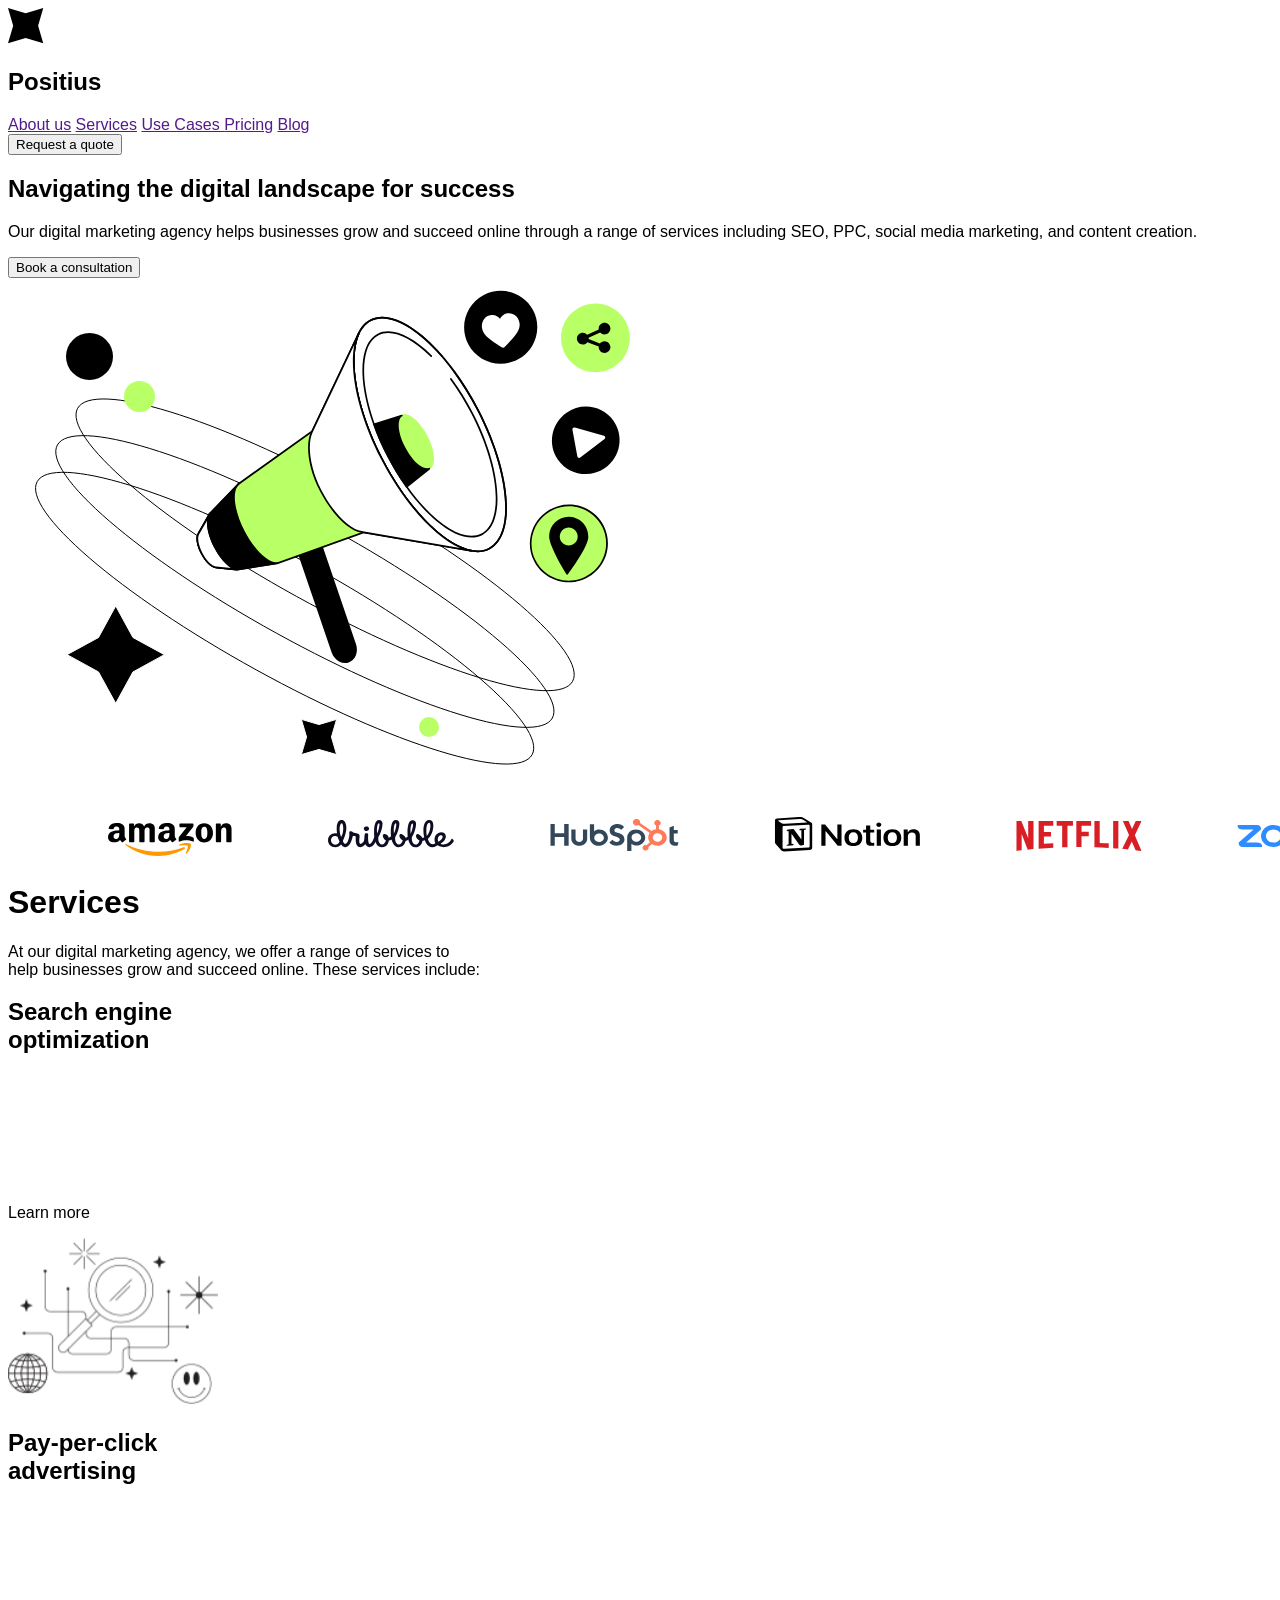
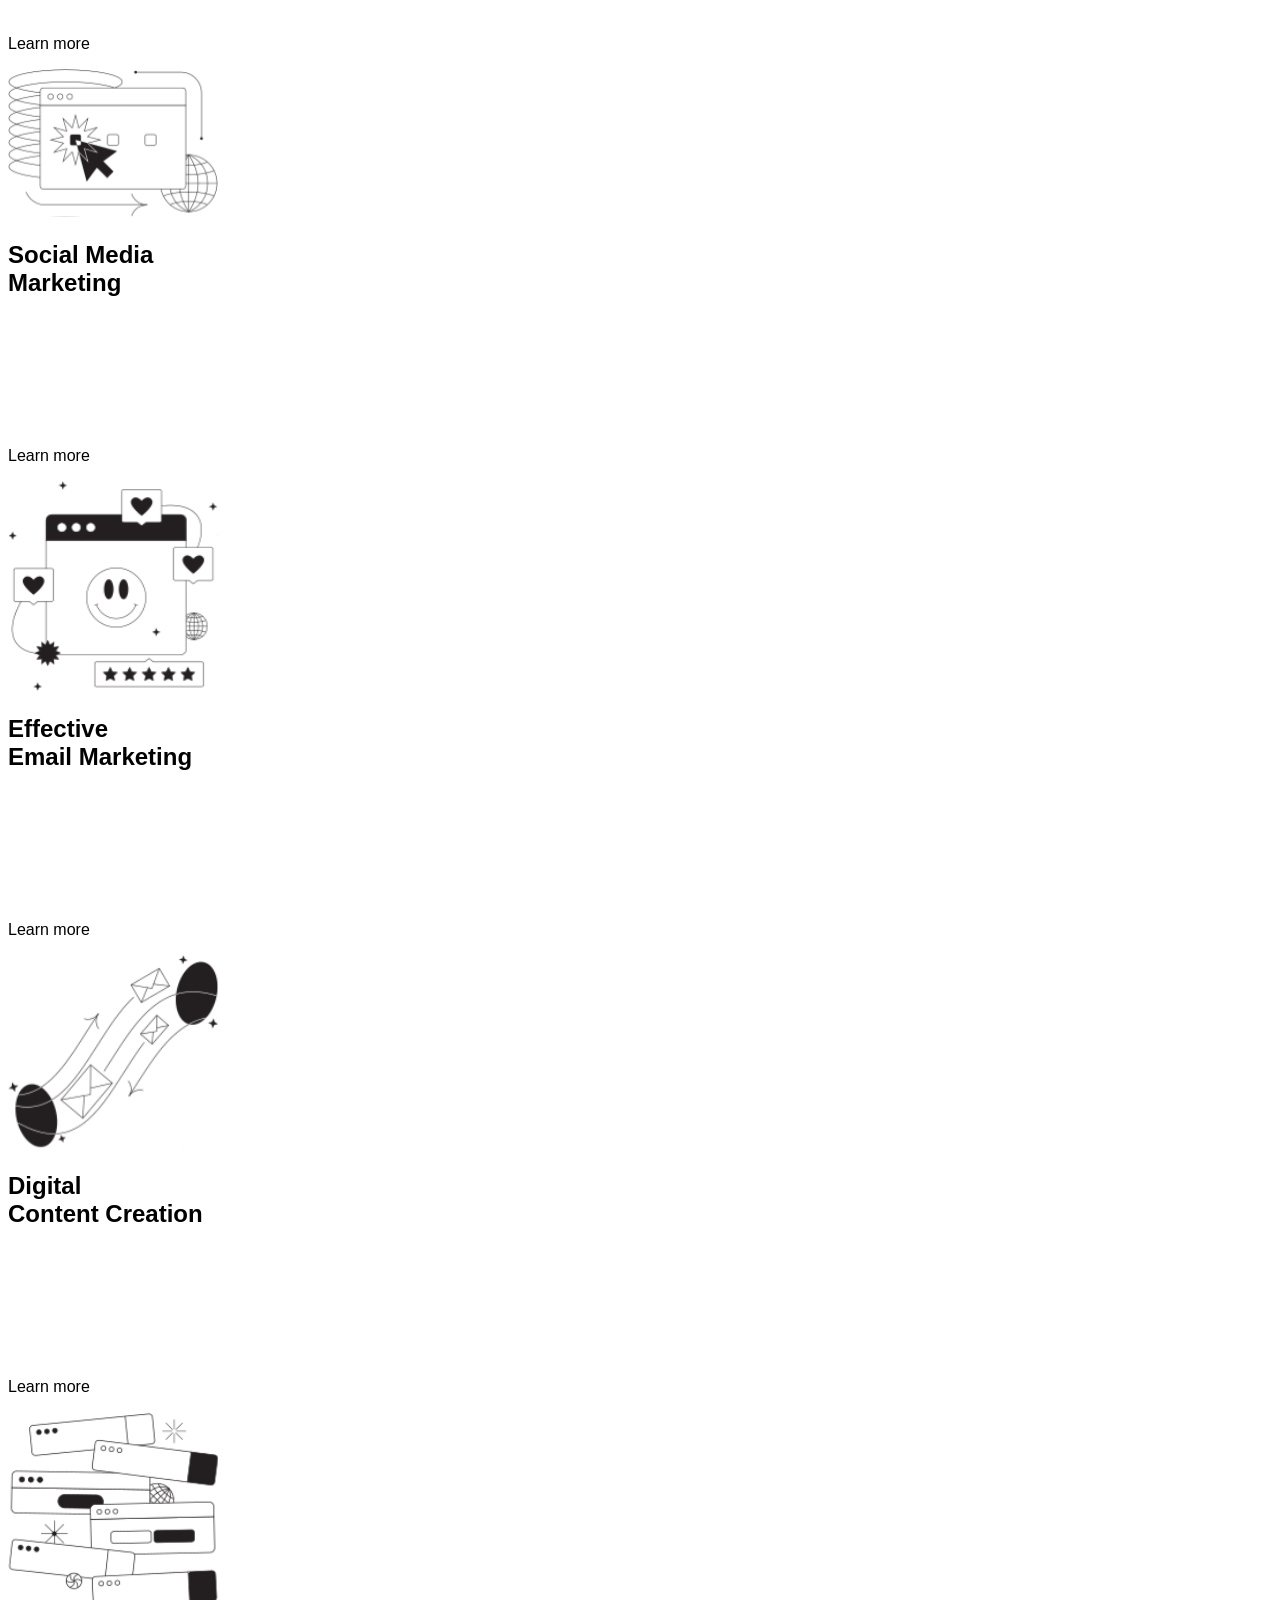
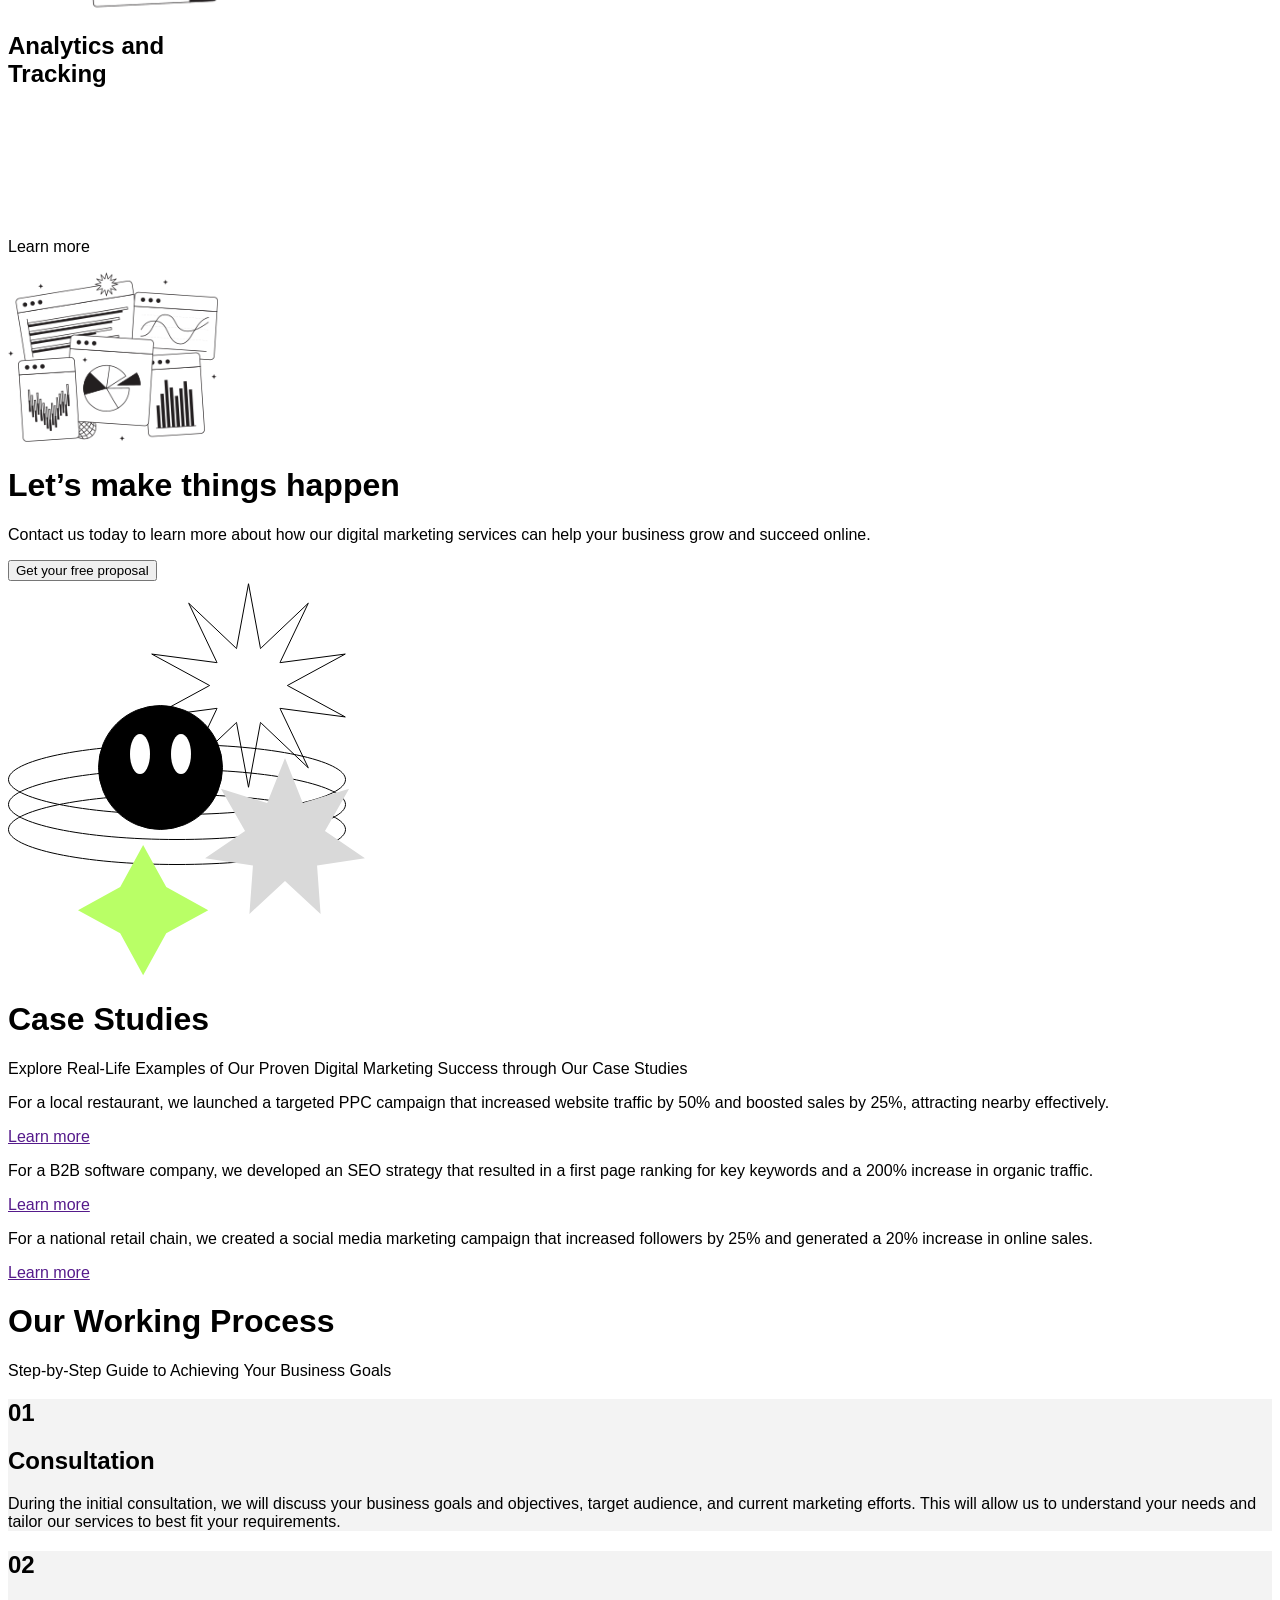
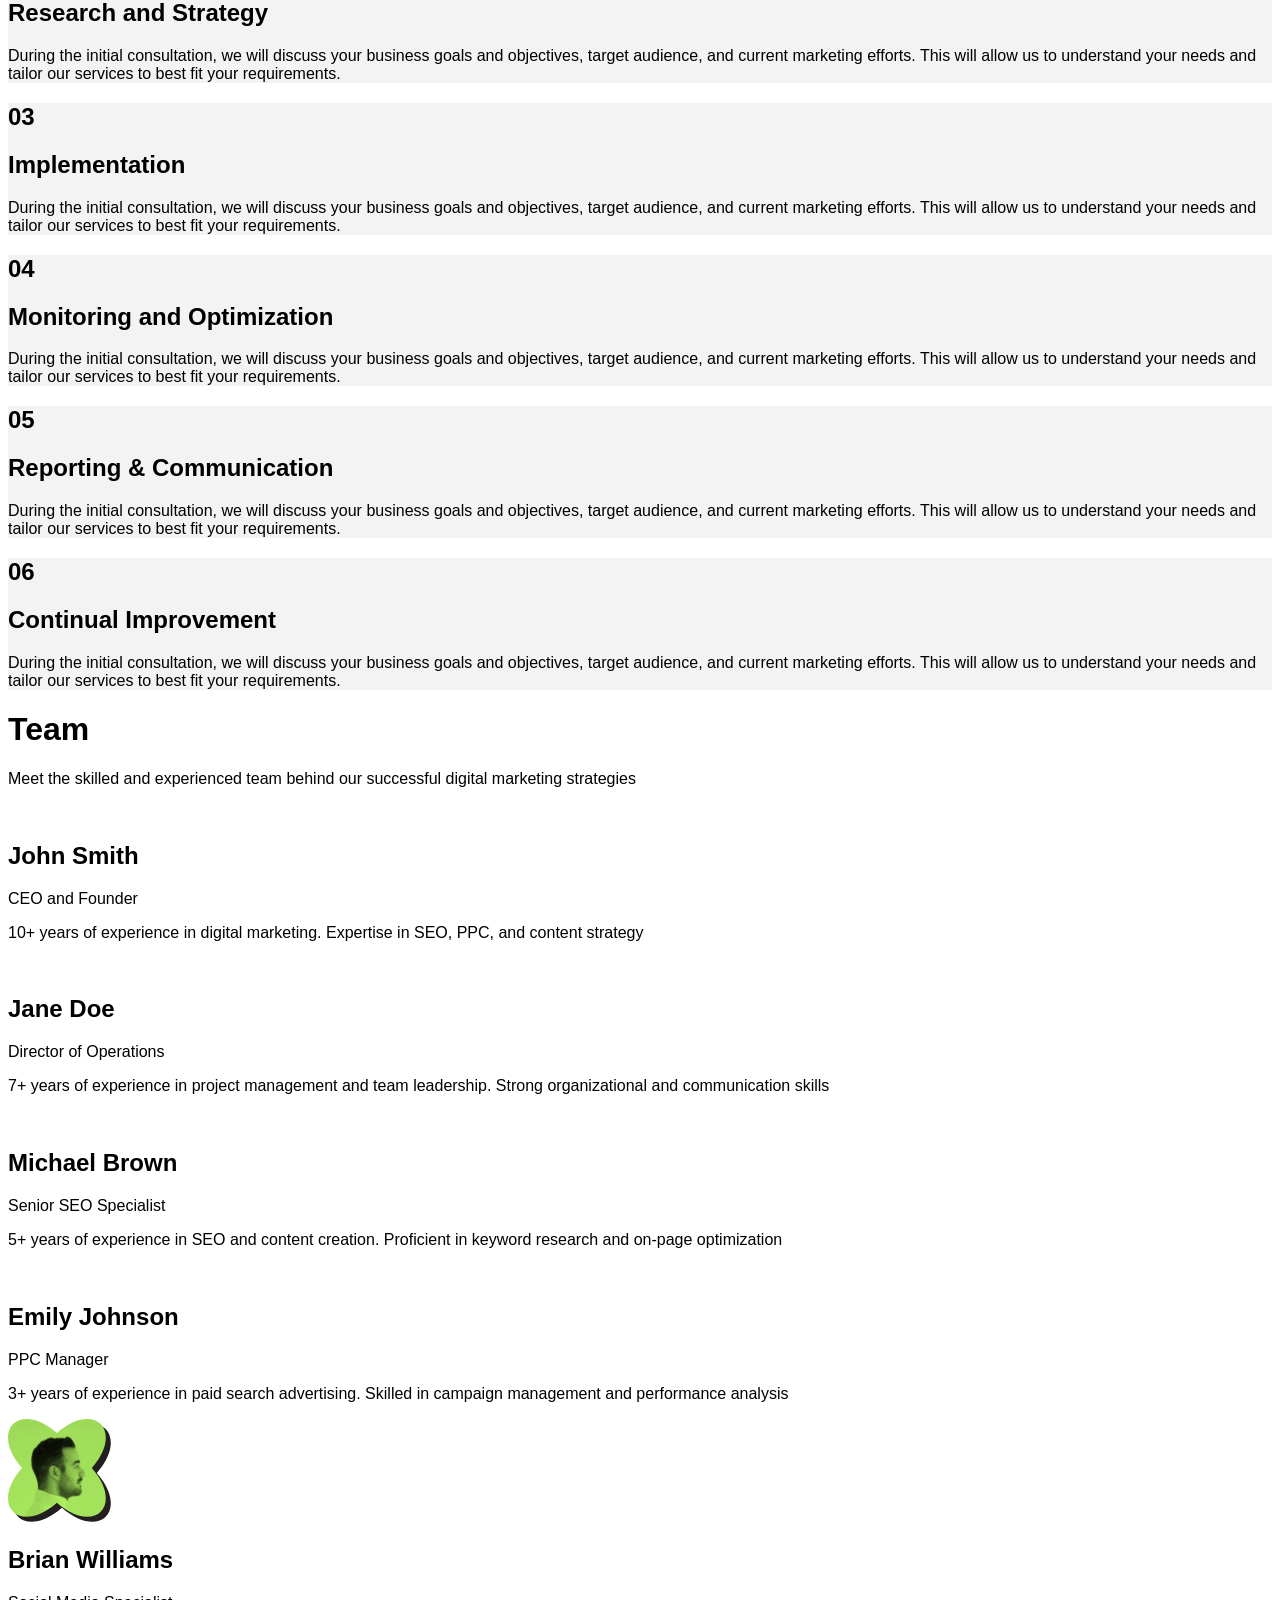
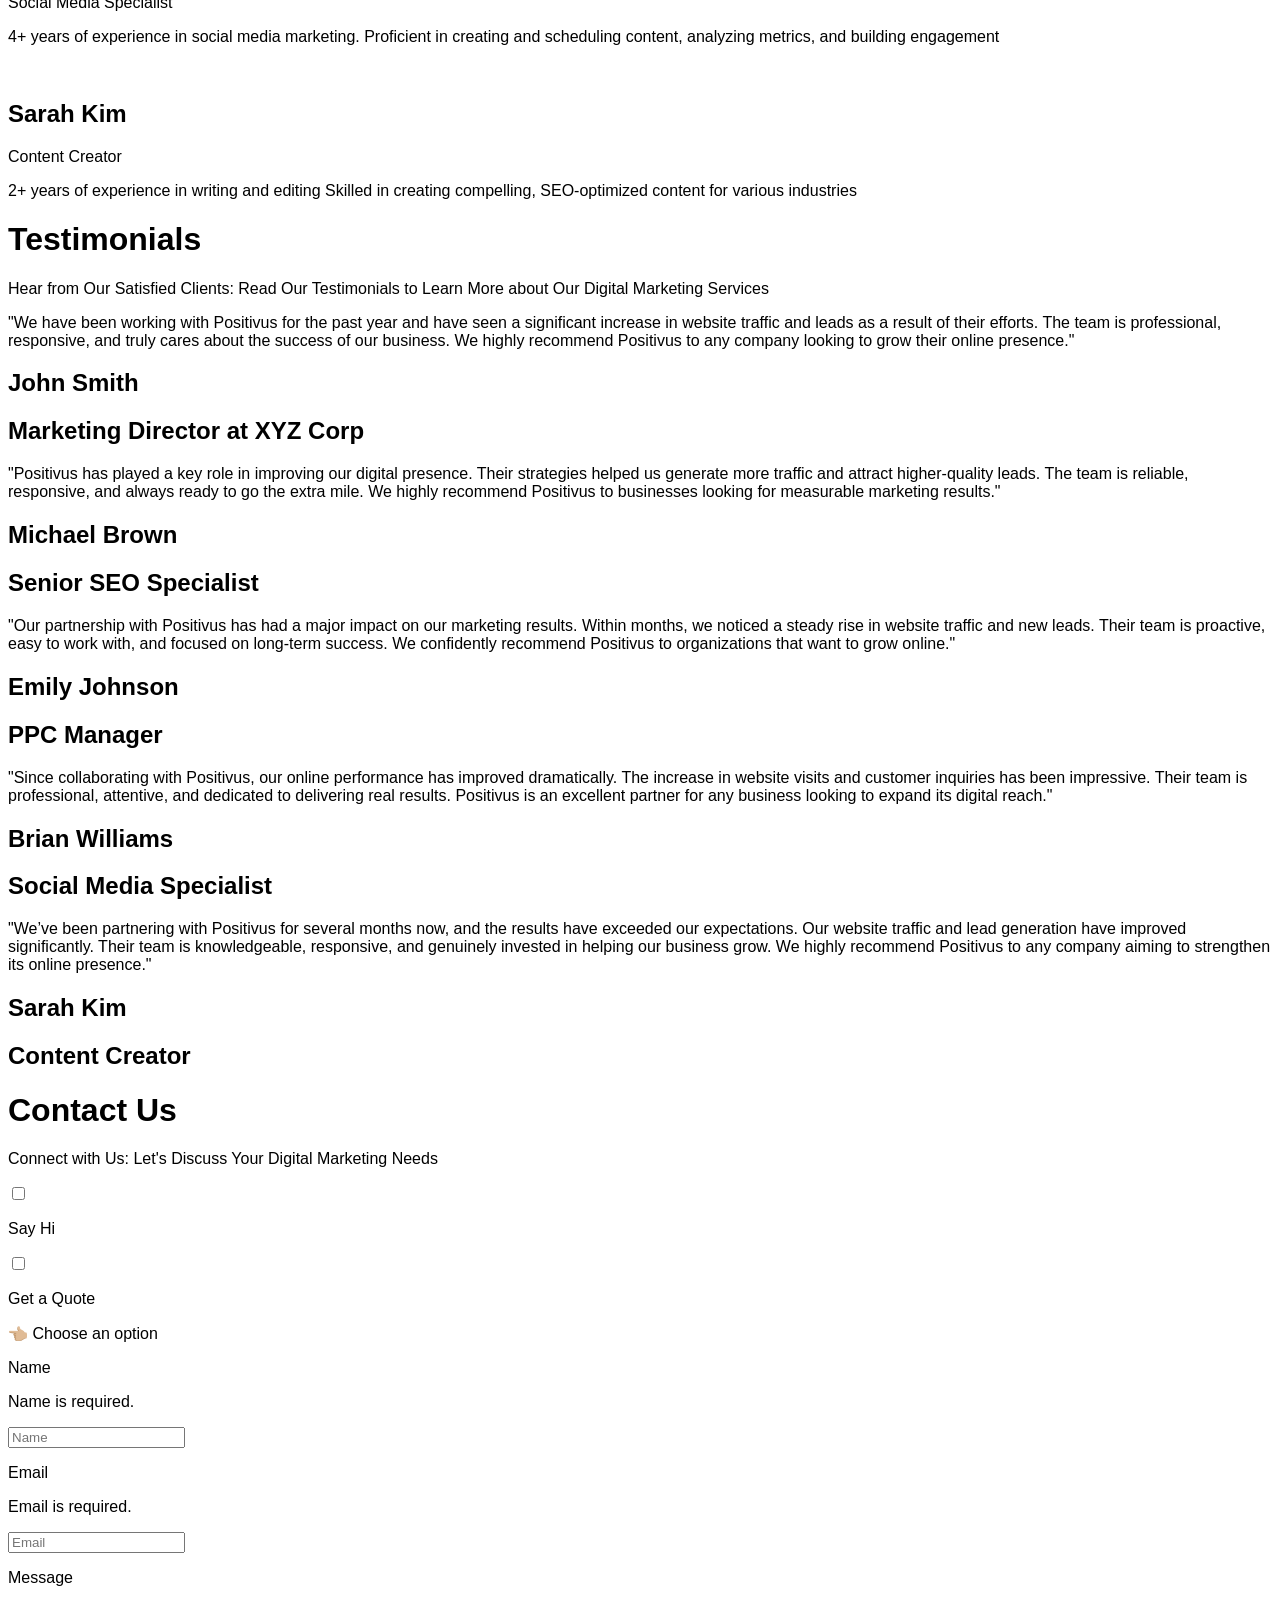
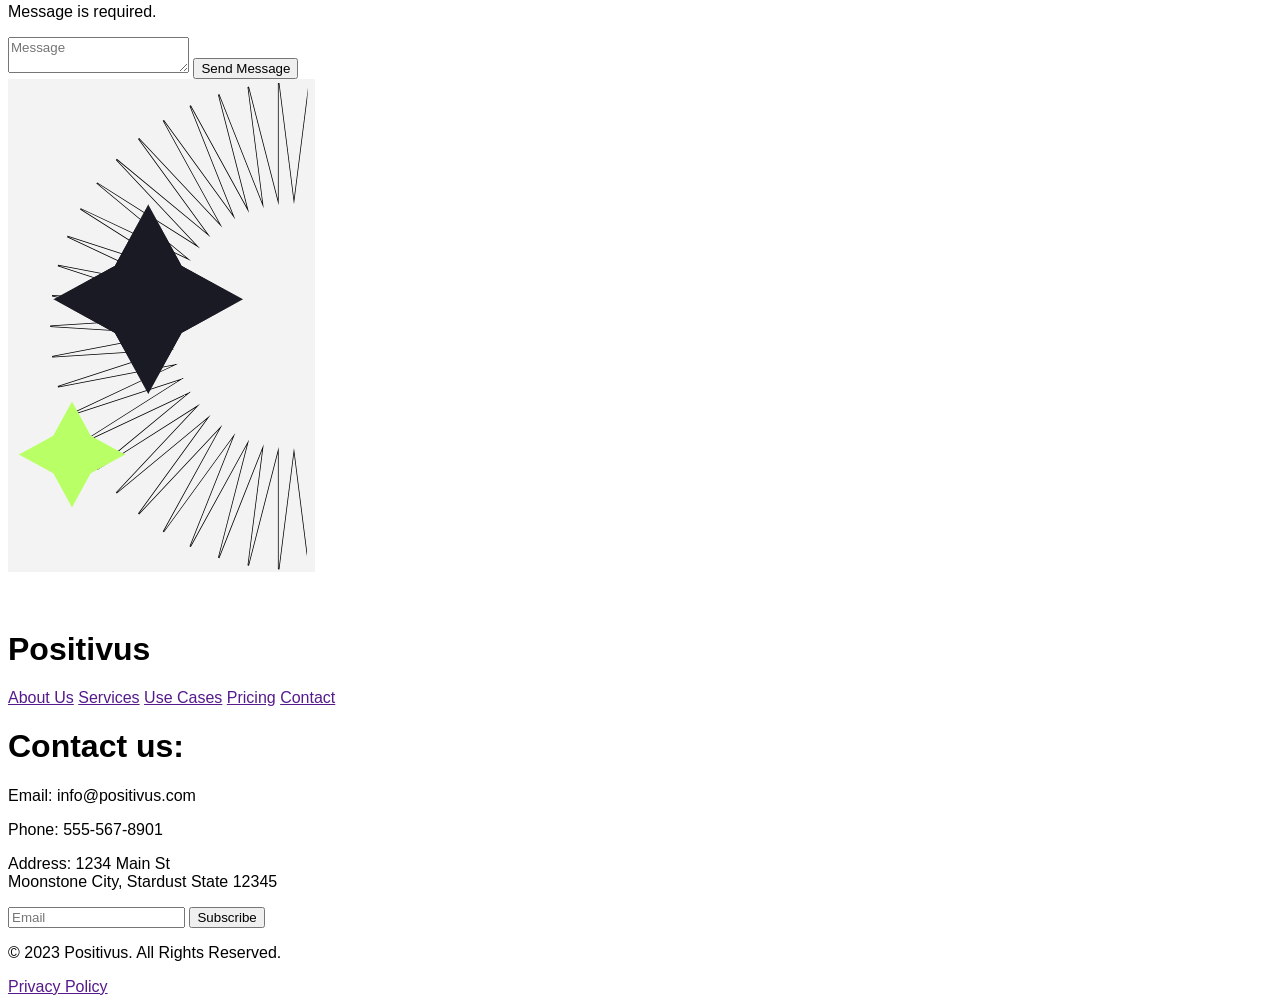
==== index.html @ 25a79637 "update project design" ====
<!doctype html>
<html lang="en">
  <head>
    <meta charset="UTF-8" />
    <meta name="viewport" content="width=device-width, initial-scale=1.0" />
    <link href="https://fonts.googleapis.com/css2?family=Inter:wght@300;400;500;600;700&display=swap" rel="stylesheet">
    <link rel="icon" href="images/Vectorr.svg" />
    <script src="https://cdn.jsdelivr.net/npm/@tailwindcss/browser@4"></script>
    <link rel="stylesheet" href="https://cdnjs.cloudflare.com/ajax/libs/font-awesome/7.0.1/css/all.min.css" integrity="sha512-2SwdPD6INVrV/lHTZbO2nodKhrnDdJK9/kg2XD1r9uGqPo1cUbujc+IYdlYdEErWNu69gVcYgdxlmVmzTWnetw==" crossorigin="anonymous" referrerpolicy="no-referrer" />
    <link rel="stylesheet" href="home.css">

    <title>Positivus</title>
  </head>
  <body class="pt-16">
    <nav class="px-4  bg-white w-[100%] py-4 md:px-8 lg:px-12 flex items-center justify-between fixed top-0 z-50">
        <div class="flex justify-center items-center bg-white">
            <img class="w-[14px] md:w-[25px] lg:w-[30px] mx-1 mt-[2px]" src="images/Vector.svg" alt="">
            <h1 class="text-[18px] md:text-[27px] lg:text-[38px] font-semibold">Positius</h1>
        </div>
        <div class="flex items-center">
           <div class="flex items-center mx-2 md:mx-6 lg:mx-12">
               <a class="text-[8px] md:text-[13px] mx-1 md:mx-3 lg:mx-4 lg:text-[16px]" href="">About us</a>
               <a class="text-[8px] md:text-[13px] mx-1 md:mx-3 lg:mx-4 lg:text-[16px]"href="">Services</a>
               <a class="text-[8px] md:text-[13px] mx-1 md:mx-3 lg:mx-4 lg:text-[16px]"href="">Use Cases </a>
               <a class="text-[8px] md:text-[13px] mx-1 md:mx-3 lg:mx-4 lg:text-[16px]"href="">Pricing</a>
               <a class="text-[8px] md:text-[13px] mx-1 md:mx-3 lg:mx-4 lg:text-[16px]"href="">Blog</a>
           </div>
            <button class="items-center text-[7.5px] border border-gray-700 rounded-md py-1 px-2 md:text-[13px] md:px-3 md:py-2 lg:text-[16px] lg:px-4 hover:bg-[#B9FF66]">Request a quote</button>
    </nav>
    <section class="hero md:pt-[50px] lg:pt-[100px]  px-4 md:px-8 lg:px-12">
        <div class="md:flex md:justify-between md:items-center lg:flex lg:justify-between lg:items-center ">
            <div class="md:w-1/2">
                <h1 class="text-[38px] font-bold mb-2 md:text-[48px] lg:text[58px]">Navigating the digital landscape for success</h1>
                <p class="text-[13px] md:text-[16px]">Our digital marketing agency helps businesses grow and succeed online through a range of services including SEO, PPC, social media marketing, and content creation.</p>
                <button class="bg-[#191A23] text-white mt-4 px-2 py-3 rounded-md hover:bg-[#191a29]">Book a consultation</button>
            </div>
            <div class=" md:w-1/2 lg:w-[40%] my-auto flex items-center justify-center">
                <img src="images/Illustration.svg" alt="">
            </div>
        </div>
        <div class="lg:mt-10 md:mt-6 mt-4">
            <img src="images/Logotypes.svg" alt="">
        </div>
    </section>
    <div class="px-4 my-5 bg-white w-[100%] py-4 md:px-8 lg:px-12 flex ">
        <h1 class="bg-[#B9FF66] text-[15px] px-3 py-1 rounded-md md:[20px] lg:text-[25px]">
            Services
        </h1>
        <p class="text-[8px] md:text-[12px] lg:text-[16px] mx-3 flex items-center justify-center   ">
            At our digital marketing agency, we offer a range of services to <br> help businesses grow and succeed online. These services include:
        </p>
    </div>
    <section class="mx-2 grid grid-cols-1 md:grid-cols-2 lg:grid-cols-2 my-5">
        <div class="bg-[#F3F3F3] flex  rounded-3xl sm:w-[80%] m-auto   md:mx-10  lg:mx-20 my-5">
            <div class="mx-5 my-5 pr-15 ">
                <div >
                    <h1 class="text-[17px] md:text[25px] lg:text-[25px]  px-2 py-1 rounded-md bg-[#b9ff66]">
                        Search engine <br> optimization
                    </h1>
                </div>
                <div class="flex items-center">
                    <i class="text-[#B9FF66] bg-[#191A23] 
                    mr-2 
                    rounded-full py-[15px] fa-solid fa-arrow-down fa-xl fa-rotate-by learn-icon"  style=" --fa-rotate-angle: 225deg; ;"></i>
                    <p class="text-[12px] md:text-[14px] lg:text-[16px] md:w-[72px] lg:w-[90px] learn">Learn more</p>
                </div>
            </div>
            <div class="m-auto w-[180px] md:-[190px] lg:w-[200px]">
                <img class="p-2" src="images/tokyo-magnifier-web-search-with-elements 2.svg" alt="">
            </div>
        </div>
        <div class="bg-[#b9ff66] flex  rounded-3xl sm:w-[80%] m-auto   md:mx-10  lg:mx-20 my-5">
            <div class="mx-5 my-5 pr-15 ">
                <div >
                    <h1 class="text-[17px] md:text[25px] lg:text-[25px]  px-2 py-1 rounded-md bg-[#ffffff]">
                        Pay-per-click <br> advertising
                    </h1>
                </div>
                <div class="flex items-center ">
                    <i class="text-[#B9FF66] bg-[#191A23] 
                    mr-2
                    rounded-full py-[15px] fa-solid fa-arrow-down fa-xl fa-rotate-by learn-icon"  style=" --fa-rotate-angle: 225deg; ;"></i>
                    <p class="text-[12px] md:text-[14px] lg:text-[16px] md:w-[72px] lg:w-[90px] learn">Learn more</p>
                </div>
            </div>
            <div class="m-auto w-[180px] md:-[190px] lg:w-[200px]">
                <img class="p-2" src="images/Illustration-1.svg" alt="">
            </div>
        </div>
        <div class="bg-[#191a23] flex  rounded-3xl sm:w-[80%] m-auto   md:mx-10  lg:mx-20 my-5">
            <div class="mx-5 my-5 pr-15 ">
                <div >
                    <h1 class="text-[17px] md:text[25px] lg:text-[25px]  px-2 py-1 rounded-md bg-[#ffffff]">
                        Social Media <br> Marketing
                    </h1>
                </div>
                <div class="flex items-center ">
                    <i class="text-[#191a23] bg-[#ffffff] 
                    mr-2 
                    rounded-full py-[15px] fa-solid fa-arrow-down fa-xl fa-rotate-by learn-icon"  style=" --fa-rotate-angle: 225deg; ;"></i>
                    <p class="text-[12px] md:text-[14px] lg:text-[16px] text-white md:w-[72px] lg:w-[90px] learn">Learn more</p>
                </div>
            </div>
            <div class="m-auto w-[180px] md:w-[190px] lg:w-[200px]">
                <img class="p-2" src="images/Illustration-2.svg" alt="">
            </div>
        </div>
        <div class="bg-[#F3F3F3] flex  rounded-3xl sm:w-[80%] m-auto   md:mx-10  lg:mx-20 my-5">
            <div class="mx-5 my-5 pr-15 ">
                <div >
                    <h1 class="text-[17px] md:text[25px] lg:text-[25px]  px-2 py-1 rounded-md bg-[#b9ff66]">
                        Effective <br> Email Marketing
                    </h1>
                </div>
                <div class="flex items-center">
                    <i class="text-[#B9FF66] bg-[#191A23] 
                    mr-2 
                    rounded-full py-[15px] fa-solid fa-arrow-down fa-xl fa-rotate-by learn-icon"  style=" --fa-rotate-angle: 225deg; ;"></i>
                    <p class="text-[12px] md:text-[14px] lg:text-[16px] md:w-[72px] lg:w-[90px] learn">Learn more</p>
                </div>
            </div>
            <div class="m-auto w-[180px] md:-[190px] lg:w-[200px]">
                <img class="p-2" src="images/tokyo-sending-messages-from-one-place-to-another 1.svg" alt="">
            </div>
        </div>
        <div class="bg-[#b9ff66] flex  rounded-3xl sm:w-[80%] m-auto   md:mx-10  lg:mx-20 my-5">
            <div class="mx-5 my-5 pr-15 ">
                <div >
                    <h1 class="text-[17px] md:text[25px] lg:text-[25px]  px-2 py-1 rounded-md bg-[#ffffff]">
                        Digital <br> Content Creation
                    </h1>
                </div>
                <div class="flex items-center">
                    <i class="text-[#B9FF66] bg-[#191A23] 
                    mr-2 
                    rounded-full py-[15px] fa-solid fa-arrow-down fa-xl fa-rotate-by learn-icon"  style=" --fa-rotate-angle: 225deg; ;"></i>
                    <p class="text-[12px] md:text-[14px] lg:text-[16px] md:w-[72px] lg:w-[90px] learn">Learn more</p>
                </div>
            </div>
            <div class="m-auto w-[180px] md:-[190px] lg:w-[200px]">
                <img class="p-2" src="images/tokyo-many-browser-windows-with-different-information 1.svg" alt="">
            </div>
        </div>
        <div class="bg-[#191a23] flex  rounded-3xl sm:w-[80%] m-auto   md:mx-10  lg:mx-20 my-5">
            <div class="mx-5 my-5 pr-15 ">
                <div >
                    <h1 class="text-[17px] md:text[25px] lg:text-[25px]  px-2 py-1 rounded-md bg-[#ffffff]">
                        Analytics and <br> Tracking
                    </h1>
                </div>
                <div class="flex items-center">
                    <i class="text-[#191a23] bg-[#ffffff] 
                    mr-2 
                    rounded-full py-[15px] fa-solid fa-arrow-down fa-xl fa-rotate-by learn-icon"  style=" --fa-rotate-angle: 225deg; ;"></i>
                    <p class="text-[12px] md:text-[14px] lg:text-[16px] text-white md:w-[72px] lg:w-[90px] learn">Learn more</p>
                </div>
            </div>
            <div class="m-auto w-[180px] md:-[190px] lg:w-[200px]">
                <img class="p-2" src="images/Illustration-3.svg" alt="">
            </div>
        </div>
        

    </section>
    <div class=" w-[90%] bg-[#F3F3F3] my-5 mx-auto p-5 rounded-3xl md:flex md:justify-between ">
        <div class="">
            <h1 class="text-[25px] my-2 ">Let’s make things happen</h1>
            <p class="text-[12px] my-2">Contact us today to learn more about how our digital marketing services can help your business grow and succeed online.</p>
            <button class="bg-[#191A23] px-2 py-2 text-white rounded-md my-3 md:mt-20 ">Get your free proposal</button>
        </div>
        <div class="m-auto md:m-0 lg:m-0 w-[200px]">
            <img  src="images/Illustration-4.svg" alt="">
        </div>
    </div>
    <div class="px-4 my-5 bg-white w-[100%] py-4 md:px-8 lg:px-12 flex ">
        <h1 class="bg-[#B9FF66] text-[15px] px-3 py-1 rounded-md md:[20px] lg:text-[25px]">
            Case Studies
        </h1>
        <p class="text-[8px] md:text-[12px] lg:text-[16px] mx-3 flex items-center justify-center   ">
            Explore Real-Life Examples of Our Proven Digital Marketing Success through Our Case Studies
        </p>
    </div>
    <section class=" md:flex w-[90%] bg-[#191a23] my-5 mx-auto p-5 py-8 rounded-3xl  ">
        <div class="md:w-[33%] lg:mt-5"> 
            <p class="text-white ml-5 w-[80%]">For a local restaurant, we launched a targeted PPC campaign that increased website traffic by 50% and boosted sales by 25%, attracting nearby effectively.</p>
            <div class="mt-10 ml-5">
                <i class="text-[#B9FF66] fa-solid fa-arrow-down fa-xl fa-rotate-by" style=" --fa-rotate-angle: 225deg; ;"></i>
                <a class="text-[#B9FF66]" href="">Learn more</a>
            </div>
        </div>
        <div class="md:w-[1px] md:h-[200px] w-[90%] h-[1px] mx-auto bg-white my-5"></div>
         <div class="md:w-[33%] lg:mt-5">
            <p class="text-white ml-5 w-[80%]">For a B2B software company, we developed an SEO strategy that resulted in a first page ranking for key keywords and a 200% increase in organic traffic.</p>
            <div class="mt-10 ml-5">
                <i class="text-[#B9FF66] fa-solid fa-arrow-down fa-xl fa-rotate-by" style=" --fa-rotate-angle: 225deg; ;"></i>
                <a class="text-[#B9FF66]" href="">Learn more</a>
            </div>
         </div>
        <div class="md:w-[1px] md:h-[200px] w-[90%] h-[1px] mx-auto bg-white my-5"></div>
        <div class="md:w-[33%] lg:mt-5" >
            <p class="text-white  ml-5 w-[80%]">For a national retail chain, we created a social media marketing campaign that increased followers by 25% and generated a 20% increase in online sales.</p>
            <div class="mt-10 ml-5">
                <i class="text-[#B9FF66] fa-solid fa-arrow-down fa-xl fa-rotate-by" style=" --fa-rotate-angle: 225deg; ;"></i>
                <a class="text-[#B9FF66]" href="">Learn more</a>
            </div>
        </div>
    </section>
    <div class="px-4 my-5 bg-white w-[100%] py-4 md:px-8 lg:px-12 flex ">
        <h1 class="bg-[#B9FF66] text-[15px] px-3 py-1 rounded-md md:[20px] lg:text-[25px]">
            Our Working Process 
        </h1>
        <p class="text-[8px] md:text-[12px] lg:text-[16px] mx-3 flex items-center justify-center   ">
           Step-by-Step Guide to Achieving Your Business Goals
        </p>
    </div>
    <section class="hero mt-5 px-4 md:px-8 lg:px-12">
        <div class=" p-5 rounded-3xl my-5 main">
            <div class="flex justify-between ">
            <div class="flex ">
                <h1 class="text-[30px] font-semibold">01</h1>
                <h1 class="text-[18px] font-semibold ml-2 my-auto">Consultation</h1>
            </div>
            <div class="bg-[#f3f3f3] p-[10px] rounded-full border plus">
                <i  class="fa-solid fa-plus text-[20px] " style="color: #191a23;"></i>
            </div>
        </div>
        <div  class="hidden display">
            <div class="w-[90%] m-auto my-5 h-[1px] bg-black"></div>
            <div>
                <p>During the initial consultation, we will discuss your business goals and objectives, target audience, and current marketing efforts. This will allow us to understand your needs and tailor our services to best fit your requirements.</p>
            </div>
        </div>
        </div>
        <div class=" p-5 rounded-3xl my-5 main">
            <div class="flex justify-between ">
            <div class="flex ">
                <h1 class="text-[30px] font-semibold">02</h1>
                <h1 class="text-[18px] font-semibold ml-2 my-auto">Research and Strategy </h1> 
            </div>
            <div class="bg-[#f3f3f3] p-[10px] rounded-full border plus">
                <i  class="fa-solid fa-plus text-[20px] " style="color: #191a23;"></i>
            </div>
        </div>
        <div  class="hidden display">
            <div class="w-[90%] m-auto my-5 h-[1px] bg-black"></div>
            <div>
                <p>During the initial consultation, we will discuss your business goals and objectives, target audience, and current marketing efforts. This will allow us to understand your needs and tailor our services to best fit your requirements.</p>
            </div>
        </div>
        </div>
        <div class=" p-5 rounded-3xl my-5 main">
            <div class="flex justify-between ">
            <div class="flex ">
                <h1 class="text-[30px] font-semibold">03</h1>
                <h1 class="text-[18px] font-semibold ml-2 my-auto">Implementation</h1>
            </div>
            <div class="bg-[#f3f3f3] p-[10px] rounded-full border plus">
                <i  class="fa-solid fa-plus text-[20px] " style="color: #191a23;"></i>
            </div>
        </div>
        <div  class="hidden display">
            <div class="w-[90%] m-auto my-5 h-[1px] bg-black"></div>
            <div>
                <p>During the initial consultation, we will discuss your business goals and objectives, target audience, and current marketing efforts. This will allow us to understand your needs and tailor our services to best fit your requirements.</p>
            </div>
        </div>
        </div>
        <div class=" p-5 rounded-3xl my-5 main">
            <div class="flex justify-between ">
            <div class="flex ">
                <h1 class="text-[30px] font-semibold">04</h1>
                <h1 class="text-[18px] font-semibold ml-2 my-auto">Monitoring and Optimization</h1>
            </div>
            <div class="bg-[#f3f3f3] p-[10px] rounded-full border plus">
                <i  class="fa-solid fa-plus text-[20px] " style="color: #191a23;"></i>
            </div>
        </div>
        <div  class="hidden display">
            <div class="w-[90%] m-auto my-5 h-[1px] bg-black"></div>
            <div>
                <p>During the initial consultation, we will discuss your business goals and objectives, target audience, and current marketing efforts. This will allow us to understand your needs and tailor our services to best fit your requirements.</p>
            </div>
        </div>
        </div>
        <div class=" p-5 rounded-3xl my-5 main">
            <div class="flex justify-between ">
            <div class="flex ">
                <h1 class="text-[30px] font-semibold">05</h1>
                <h1 class="text-[18px] font-semibold ml-2 my-auto">Reporting & Communication</h1>
            </div>
            <div class="bg-[#f3f3f3] p-[10px] rounded-full border plus">
                <i  class="fa-solid fa-plus text-[20px] " style="color: #191a23;"></i>
            </div>
        </div>
        <div  class="hidden display">
            <div class="w-[90%] m-auto my-5 h-[1px] bg-black"></div>
            <div>
                <p>During the initial consultation, we will discuss your business goals and objectives, target audience, and current marketing efforts. This will allow us to understand your needs and tailor our services to best fit your requirements.</p>
            </div>
        </div>
        </div>
        <div class=" p-5 rounded-3xl my-5 main">
            <div class="flex justify-between ">
            <div class="flex ">
                <h1 class="text-[30px] font-semibold">06</h1>
                <h1 class="text-[18px] font-semibold ml-2 my-auto">Continual Improvement</h1>
            </div>
            <div class="bg-[#f3f3f3] p-[10px] rounded-full border plus">
                <i  class="fa-solid fa-plus text-[20px] " style="color: #191a23;"></i>
            </div>
        </div>
        <div  class="hidden display">
            <div class="w-[90%] m-auto my-5 h-[1px] bg-black"></div>
            <div>
                <p>During the initial consultation, we will discuss your business goals and objectives, target audience, and current marketing efforts. This will allow us to understand your needs and tailor our services to best fit your requirements.</p>
            </div>
        </div>
        </div>
    </section>
    <div class="px-4 my-5 bg-white w-[100%] py-4 md:px-8 lg:px-12 flex ">
        <h1 class="bg-[#B9FF66] text-[15px] px-3 py-1 rounded-md md:[20px] lg:text-[25px]">
            Team
        </h1>
        <p class="text-[8px] md:text-[12px] lg:text-[16px] mx-3 flex items-center justify-center   ">
           Meet the skilled and experienced team behind our successful digital marketing strategies
        </p>
    </div>
    <section class="team mt-5 px-4 md:px-8 lg:px-12 grid grid-cols-1 md:grid-cols-2 lg:grid-cols-3 my-5 ">
        <div class="bg-[#f3f3f3] w-[70%] m-auto rounded-3xl p-5 mb-5 min-h-[312px]">
            <div class="flex justify-around">
                <img src="images/Picture.svg" alt="">
                <div class="mt-auto mr-[2px]">
                    <h1 class="font-semibold">John Smith</h1>
                    <p class="text-[11px]">CEO and Founder</p>
                </div>
                <i class="fa-brands fa-linkedin-in" style="color: #191a23;"></i>
            </div>
            <div class="w-[90%] h-[1px] bg-black my-3 mx-auto"></div>
            <div class="w-[90%] mx-auto">
                <p>10+ years of experience in digital marketing. Expertise in SEO, PPC, and content strategy</p>
            </div>
        </div>
        <div class="bg-[#f3f3f3] w-[70%] m-auto rounded-3xl p-5 mb-5 min-h-[312px]">
            <div class="flex justify-around">
                <img src="images/Picture-1.svg" alt="">
                <div class="mt-auto mr-[2px]">
                    <h1 class="font-semibold">Jane Doe</h1>
                    <p class="text-[11px]">Director of Operations</p>
                </div>
                <i class="fa-brands fa-linkedin-in" style="color: #191a23;"></i>
            </div>
            <div class="w-[90%] h-[1px] bg-black my-3 mx-auto"></div>
            <div class="w-[90%] mx-auto">
                <p>7+ years of experience in project management and team leadership. Strong organizational and communication skills</p>
            </div>
        </div>
        <div class="bg-[#f3f3f3] w-[70%] m-auto rounded-3xl p-5 mb-5 min-h-[312px]">
            <div class="flex justify-around">
                <img src="images/Picture-2.svg" alt="">
                <div class="mt-auto mr-[2px]">
                    <h1 class="font-semibold">Michael Brown</h1>
                    <p class="text-[11px]">Senior SEO Specialist</p>
                </div>
                <i class="fa-brands fa-linkedin-in" style="color: #191a23;"></i>
            </div>
            <div class="w-[90%] h-[1px] bg-black my-3 mx-auto"></div>
            <div class="w-[90%] mx-auto">
                <p>5+ years of experience in SEO and content creation. Proficient in keyword research and on-page optimization</p>
            </div>
        </div>
        <div class="bg-[#f3f3f3] w-[70%] m-auto rounded-3xl p-5 mb-5 min-h-[312px]">
            <div class="flex justify-around">
                <img src="images/Picture-3.svg" alt="">
                <div class="mt-auto mr-[2px]">
                    <h1 class="font-semibold">Emily Johnson</h1>
                    <p class="text-[11px]">PPC Manager</p>
                </div>
                <i class="fa-brands fa-linkedin-in" style="color: #191a23;"></i>
            </div>
            <div class="w-[90%] h-[1px] bg-black my-3 mx-auto"></div>
            <div class="w-[90%] mx-auto">
                <p>3+ years of experience in paid search advertising. Skilled in campaign management and performance analysis</p>
            </div>
        </div>
        <div class="bg-[#f3f3f3] w-[70%] m-auto rounded-3xl p-5 mb-5 min-h-[312px]">
            <div class="flex justify-around">
                <img src="images/Picture-4.svg" alt="">
                <div class="mt-auto mr-[2px]">
                    <h1 class="font-semibold">Brian Williams</h1>
                    <p class="text-[11px]">Social Media Specialist</p>
                </div>
                <i class="fa-brands fa-linkedin-in" style="color: #191a23;"></i>
            </div>
            <div class="w-[90%] h-[1px] bg-black my-3 mx-auto"></div>
            <div class="w-[90%] mx-auto">
                <p>4+ years of experience in social media marketing. Proficient in creating and scheduling content, analyzing metrics, and building engagement</p>
            </div>
        </div>
        <div class="bg-[#f3f3f3] w-[70%] m-auto rounded-3xl p-5 mb-5 min-h-[312px]">
            <div class="flex justify-around">
                <img src="images/Picture-5.svg" alt="">
                <div class="mt-auto mr-[2px]">
                    <h1 class="font-semibold">Sarah Kim</h1>
                    <p class="text-[11px]">Content Creator</p>
                </div>
                <i class="fa-brands fa-linkedin-in" style="color: #191a23;"></i>
            </div>
            <div class="w-[90%] h-[1px] bg-black my-3 mx-auto"></div>
            <div class="w-[90%] mx-auto">
                <p>2+ years of experience in writing and editing
Skilled in creating compelling, SEO-optimized content for various industries</p>
            </div>
        </div>
        
    </section>
    <div class="px-4 my-5 bg-white w-[100%] py-4 md:px-8 lg:px-12 flex ">
        <h1 class="bg-[#B9FF66] text-[15px] px-3 py-1 rounded-md md:[20px] lg:text-[25px]">
            Testimonials
        </h1>
        <p class="text-[8px] md:text-[12px] lg:text-[16px] mx-3 flex items-center justify-center   ">
           Hear from Our Satisfied Clients: Read Our Testimonials to Learn More about Our Digital Marketing Services
        </p>
    </div>
    <section class=" bg-[#191a23]  w-[90%] my-5 mx-auto px-3 py-15 rounded-3xl overflow-hidden  ">
        <div id="slider" class="  w-full my-5 flex transtion-transform duration-500 ease-in-out  ">
            <div class=" px-5 w-[75%]  flex-shrink-0">
            <div class="border-[#b9ff66] text-[12px] lg:p-10 lg:mt-10 lg:text-[15px] border text-white p-7 rounded-3xl">
                <p>"We have been working with Positivus for the past year and have seen a significant increase in website traffic and leads as a result of their efforts. The team is professional, responsive, and truly cares about the success of our business. We highly recommend Positivus to any company looking to grow their online presence."</p>
            </div>
            <div class="mx-5 my-3">
                <h1 class="text-[#b9ff66] text-[15px] lg:text-[15px] ">John Smith</h1>
                <h1 class="text-white text-[12px]">Marketing Director at XYZ Corp</h1>
            </div>

            </div>
            <div class=" px-5 w-[75%]  flex-shrink-0">
            <div class="border-[#b9ff66] text-[12px] lg:p-10 lg:mt-10  lg:text-[15px] border text-white p-7 rounded-3xl">
                <p>"Positivus has played a key role in improving our digital presence. Their strategies helped us generate more traffic and attract higher-quality leads. The team is reliable, responsive, and always ready to go the extra mile. We highly recommend Positivus to businesses looking for measurable marketing results."</p>
            </div>
            <div class="mx-5 my-3">
                <h1 class="text-[#b9ff66] text-[15px] lg:text-[15px] ">Michael Brown</h1>
                <h1 class="text-white text-[12px]">Senior SEO Specialist</h1>
            </div>

            </div>
            <div class=" px-5 w-[75%]  flex-shrink-0">
            <div class="border-[#b9ff66] text-[12px] lg:p-10 lg:mt-10  lg:text-[15px] border text-white p-7 rounded-3xl">
                <p>"Our partnership with Positivus has had a major impact on our marketing results. Within months, we noticed a steady rise in website traffic and new leads. Their team is proactive, easy to work with, and focused on long-term success. We confidently recommend Positivus to organizations that want to grow online."</p>
            </div>
            <div class="mx-5 my-3">
                <h1 class="text-[#b9ff66] text-[15px] lg:text-[15px] ">Emily Johnson</h1>
                <h1 class="text-white text-[12px]">PPC Manager</h1>
            </div>

            </div>
            <div class=" px-5 w-[75%]  flex-shrink-0">
            <div class="border-[#b9ff66] text-[12px] lg:p-10 lg:mt-10  lg:text-[15px] border text-white p-7 rounded-3xl">
                <p>"Since collaborating with Positivus, our online performance has improved dramatically. The increase in website visits and customer inquiries has been impressive. Their team is professional, attentive, and dedicated to delivering real results. Positivus is an excellent partner for any business looking to expand its digital reach."</p>
            </div>
            <div class="mx-5 my-3">
                <h1 class="text-[#b9ff66] text-[15px] lg:text-[15px] ">Brian Williams</h1>
                <h1 class="text-white text-[12px]">Social Media Specialist</h1>
            </div>

            </div>
            <div class=" px-5 w-[75%]  flex-shrink-0">
            <div class="border-[#b9ff66] text-[12px] lg:p-10 lg:mt-10  lg:text-[15px] border text-white p-7 rounded-3xl">
                <p>"We’ve been partnering with Positivus for several months now, and the results have exceeded our expectations. Our website traffic and lead generation have improved significantly. Their team is knowledgeable, responsive, and genuinely invested in helping our business grow. We highly recommend Positivus to any company aiming to strengthen its online presence."</p>
            </div>
            <div class="mx-5 my-3">
                <h1 class="text-[#b9ff66] text-[15px] lg:text-[15px] ">Sarah Kim</h1>
                <h1 class="text-white text-[12px]">Content Creator</h1>
            </div>

            </div>
        </div>
        <div class="flex mx-auto items-center justify-center">
            <i id="prev"  class="hover:text-gray-300 text-white fa-solid fa-arrow-down fa-lg fa-rotate-by" style=" --fa-rotate-angle: 90deg; ;"></i>
            <div class="mx-10">
                <i class="fa-regular dot active text-white text-[10px] fa-circle"></i>
                <i class="fa-regular dot  text-white text-[10px] fa-circle"></i>
                <i class="fa-regular dot  text-white text-[10px] fa-circle"></i>
                <i class="fa-regular dot  text-white text-[10px] fa-circle"></i>
                <i class="fa-regular dot  text-white text-[10px] fa-circle"></i>
            </div>
            <i id="next" class="hover:text-gray-300 text-white fa-solid fa-arrow-down fa-lg fa-rotate-by" style=" --fa-rotate-angle: 270deg; ;"></i>
        </div>
    </section>
    <div class="px-4 my-5 bg-white w-[100%] py-4 md:px-8 lg:px-12 flex ">
        <h1 class="bg-[#B9FF66] text-[15px] px-3 py-1 rounded-md md:[20px] lg:text-[25px]">
            Contact Us
        </h1>
        <p class="text-[8px] md:text-[12px] lg:text-[16px] mx-3 flex items-center justify-center   ">
           Connect with Us: Let's Discuss Your Digital Marketing Needs
        </p>
    </div>
    <section class="flex justify-around w-[90%] bg-[#F3F3F3] my-5 mx-auto p-5 rounded-3xl ">
        <div class="pt-5 w-[60%]">
            <div class="flex ">
                <div class="flex px-1 pb-5">
                    <input id="hiChecked" class="px-1" type="checkbox" name="" id="">
                    <p class="px-1 text-[12px] md:text-[15px] lg:text-[18px]">Say Hi</p>
                </div>
                <div class="flex px-1 pb-5">
                    <input id="getChecked" class="px-1" type="checkbox" name="" id="">
                    <p class="px-1 text-[12px] md:text-[15px] lg:text-[18px]">Get a Quote</p>
                </div>
                <p id="choose" class="mb-1 text-red-500 hidden">👈🏼 Choose an option</p>
            </div>
            <p class="py-2 text-[12px] md:text-[15px] lg:text-[18px]">Name</p> 
            <p id="nameError" class="mb-1 text-red-500 hidden"> Name is required.  </p>
            <input id="name" class="border px-2 text-[12px] md:text-[15px] lg:text-[18px] py-2 rounded-lg border-gray-800 bg-white w-[80%]" type="text" name="" id="" placeholder="Name">
            <p class="py-2 text-[12px] md:text-[15px] lg:text-[18px]">Email</p>
            <p id="emailError" class="mb-1 text-red-500 hidden"> Email is required.  </p>
            <input id="email" class="w-[80%] border text-[12px] md:text-[15px] lg:text-[18px] px-2 py-2 rounded-lg border-gray-800 bg-white" type="email" name="" id="" placeholder="Email">
            <p class="py-2 text-[12px] md:text-[15px] lg:text-[18px]">Message</p>
            <p id="messageError" class="mb-1 text-red-500 hidden"> Message is required.  </p>
            <textarea id="message" class="w-[80%] text text-[12px] md:text-[15px] lg:text-[18px] border px-2 py-2 rounded-lg border-gray-800 bg-white   " name="" id="" placeholder="Message"></textarea>
            <button id="sendMessage" class="bg-[#191a23] text-white px-4 my-5 py-3 rounded-lg  w-[60%] text-[12px] md:text-[15px] lg:text-[18px]">Send Message</button>
        </div>
        <div class="lg:w-[20%] w-[40%] my-auto">
            <img src="images/illsrator.png" alt="">
        </div>
    </section>
    <footer class="bg-[#191a23] text-white text-[12px] md:text-[15px] lg:text-[18px] w-[90%] mt-20 mx-auto px-5 md:px-10 lg:px-15 pt-10 rounded-t-3xl "> 
        <div class="flex justify-between m-auto">
            <div class="flex">
                <img class="w-[17px] md:w-[25px] p-1 lg:w-[40px] lg:p-2" src="images/Vectorr.svg" alt="">
                <h1 class="text-[12px] md:text-[18px] my-auto lg:text-[24px] lg:my-auto" >Positivus</h1>
            </div>
            <div class="flex m-auto justify-end">
                <a class="px-1 md:px-2 md:px-4 underline text-[8px] md:text-[15px] lg:text-[18px]" href="">About Us</a>
                <a class="pr-1 md:pr-2 md:pr-4 underline text-[8px] md:text-[15px] lg:text-[18px]" href="">Services</a>
                <a class="pr-1 md:pr-2 md:pr-4 underline text-[8px] md:text-[15px] lg:text-[18px]" href="">Use Cases</a>
                <a class="pr-1 md:pr-2 md:pr-4 underline text-[8px] md:text-[15px] lg:text-[18px]" href="">Pricing</a>
                <a class="pr-1 md:pr-2 md:pr-4 underline text-[8px] md:text-[15px] lg:text-[18px]" href="">Contact</a>
            </div>
            <div class="flex justify-between ">
                <i class="fab fa-linkedin px-2 md:px-4 lg:px-5 text-[18px] lg:text-[24px]"></i>
                <i class="fab fa-facebook px-2 md:px-4 lg:px-5 text-[18px] lg:text-[24px]"></i>
                <i class="fab fa-twitter px-2 md:px-4 lg:px-5 text-[18px] lg:text-[24px]"></i>
            </div>
        </div>
        <div class=" flex justify-between my-5">
            <div class="w-[45%]">
                <h1 class="py-1">Contact us:</h1>
                <p class="py-1">Email: info@positivus.com</p>
                <p class="py-1">Phone: 555-567-8901</p>
                <p class="py-1">Address: 1234 Main St <br>
                Moonstone City, Stardust State 12345</p>
            </div>
            <div class="md:flex my-auto  md:w-[60%]  w-[50%] lg:justify-center rounded-md bg-[#292A32] md:bg-[#191a23] lg:bg-[#191a23] p-3"> 
                <input class="border border-white rounded-xl h-10 pl-3 mr-5 my-2 w-[90%]" type="email" name="" placeholder="Email" id="">
                <button class="bg-[#b9ff66]  text-black px-8 py-2 h-10 mr-5 h-10 rounded-xl my-2">Subscribe</button>
            </div>
        </div>
        <div class=" h-[1px] w-[95%] bg-white mx-auto"></div>
        <div class="flex py-5 px-2 text-[8px] md:text-[12px] lg:text-[16px]">
            <p>© 2023 Positivus. All Rights Reserved.</p>
            <a class="px-2 underline text-[8px] md:text-[12px] lg:text-[16px]" href="">Privacy Policy</a>
        </div>
    </footer>
  </body>
  <script src="home.js"></script>
</html>
---- home.css ----
*{
    font-family: "Roboto", sans-serif;
}
.main{
    background-color: #f3f3f3;
}
.main.active{
    background-color: #b9ff66;
}
.dot.active{
    color: #b9ff66;
}
.learn{
    margin-top: 150px;
}
.learn-icon{
    margin-top: 150px;
}
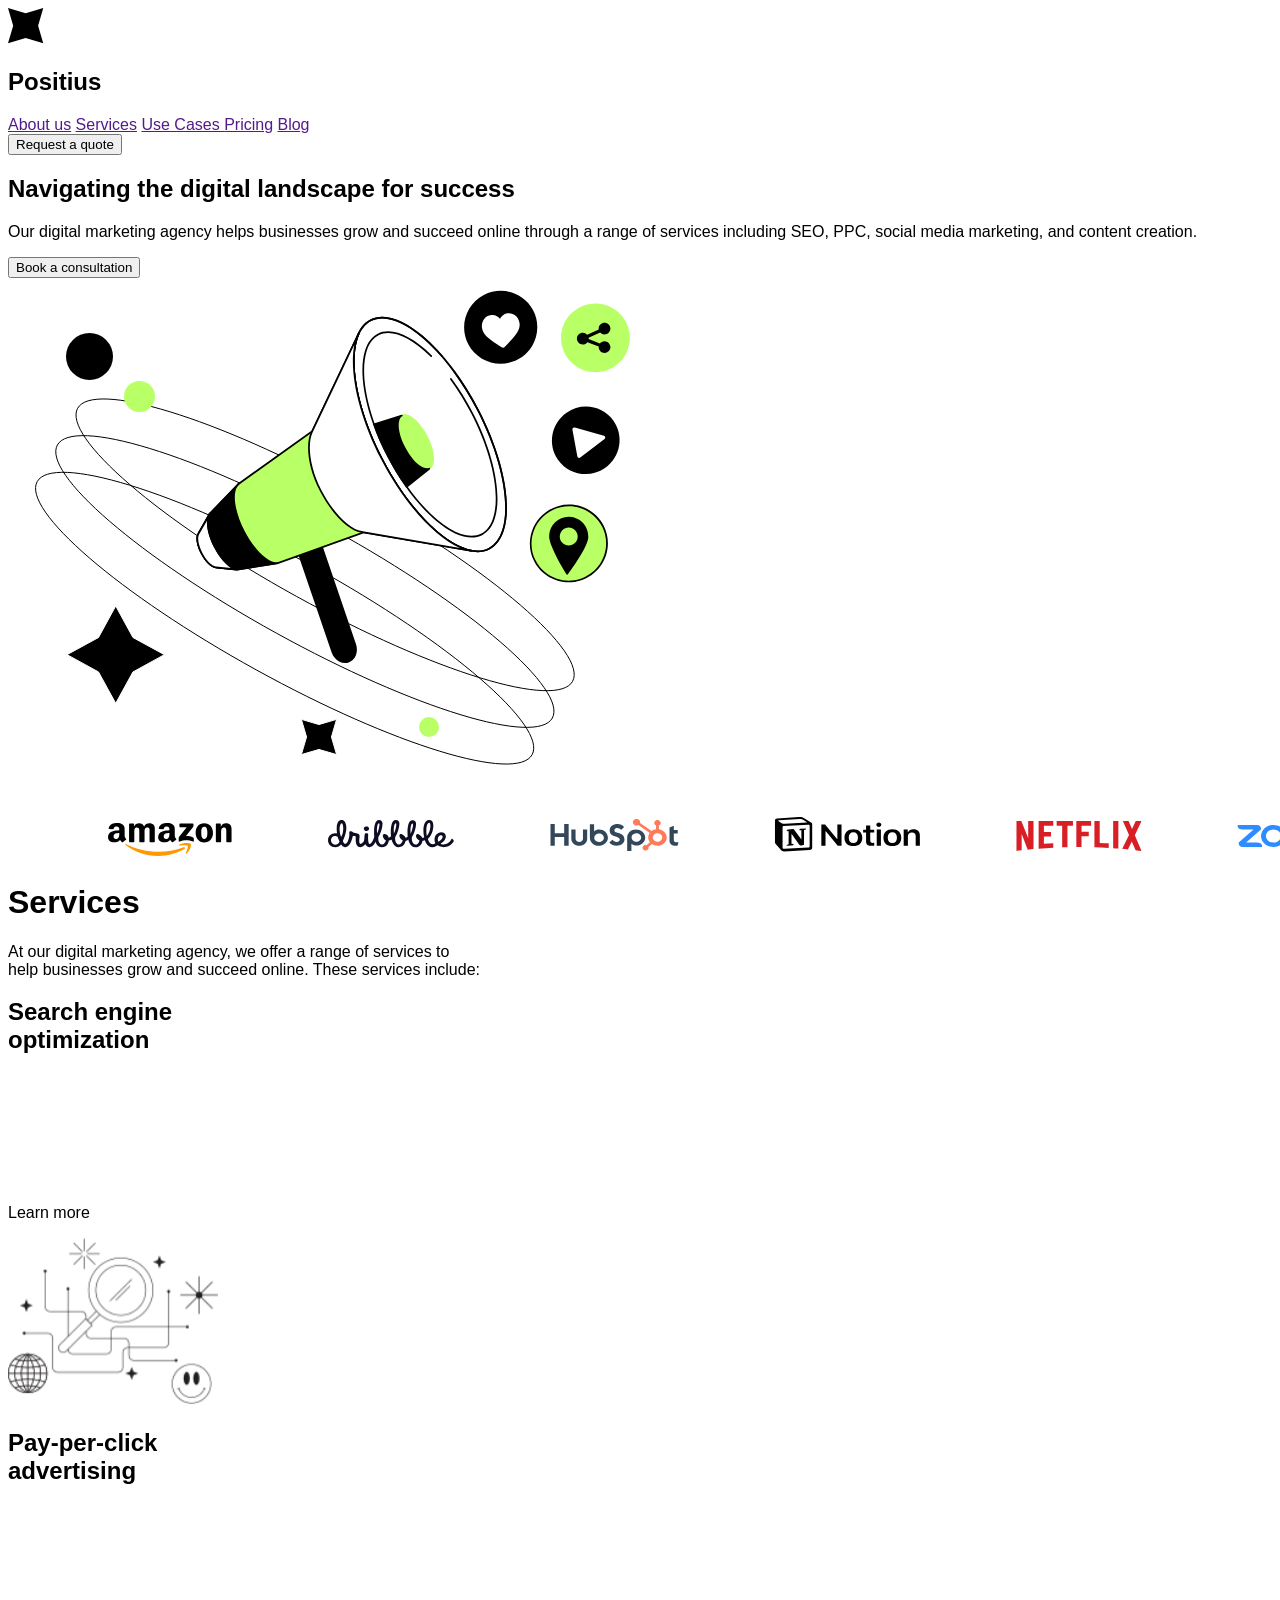
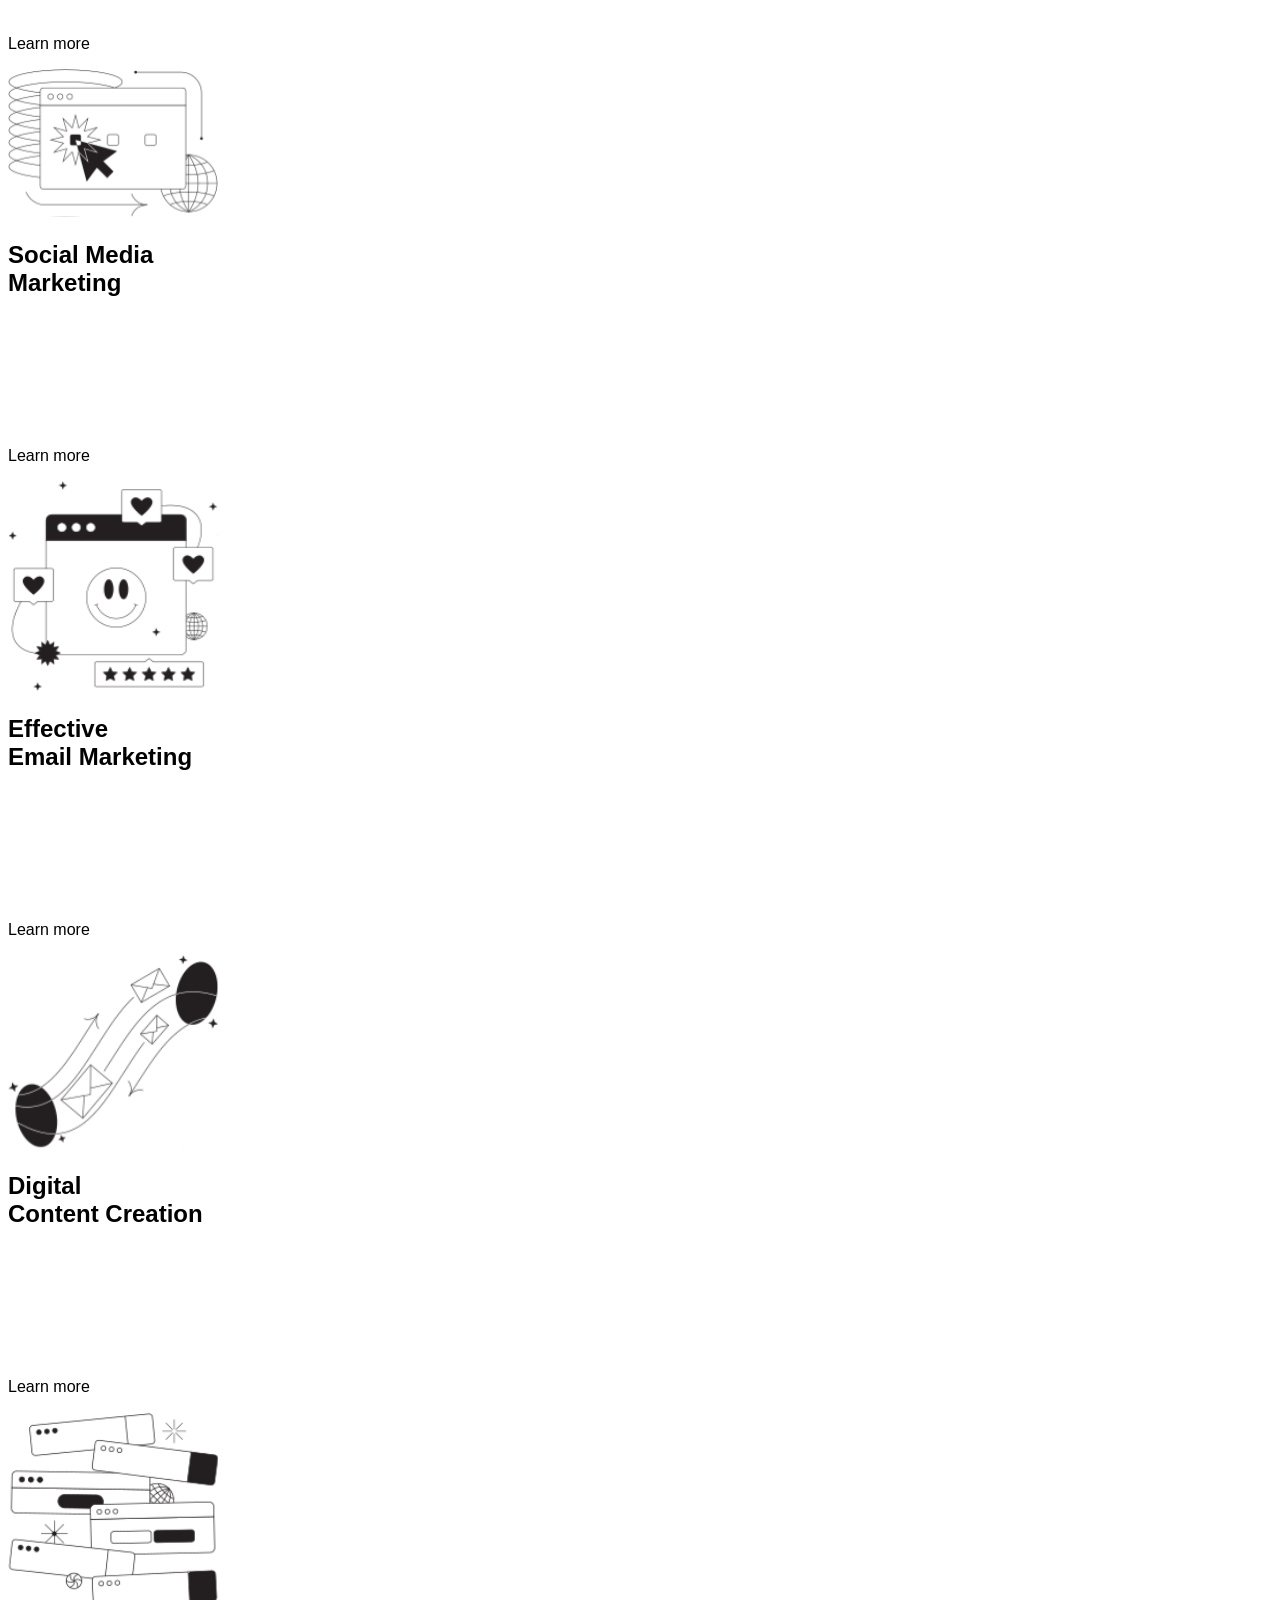
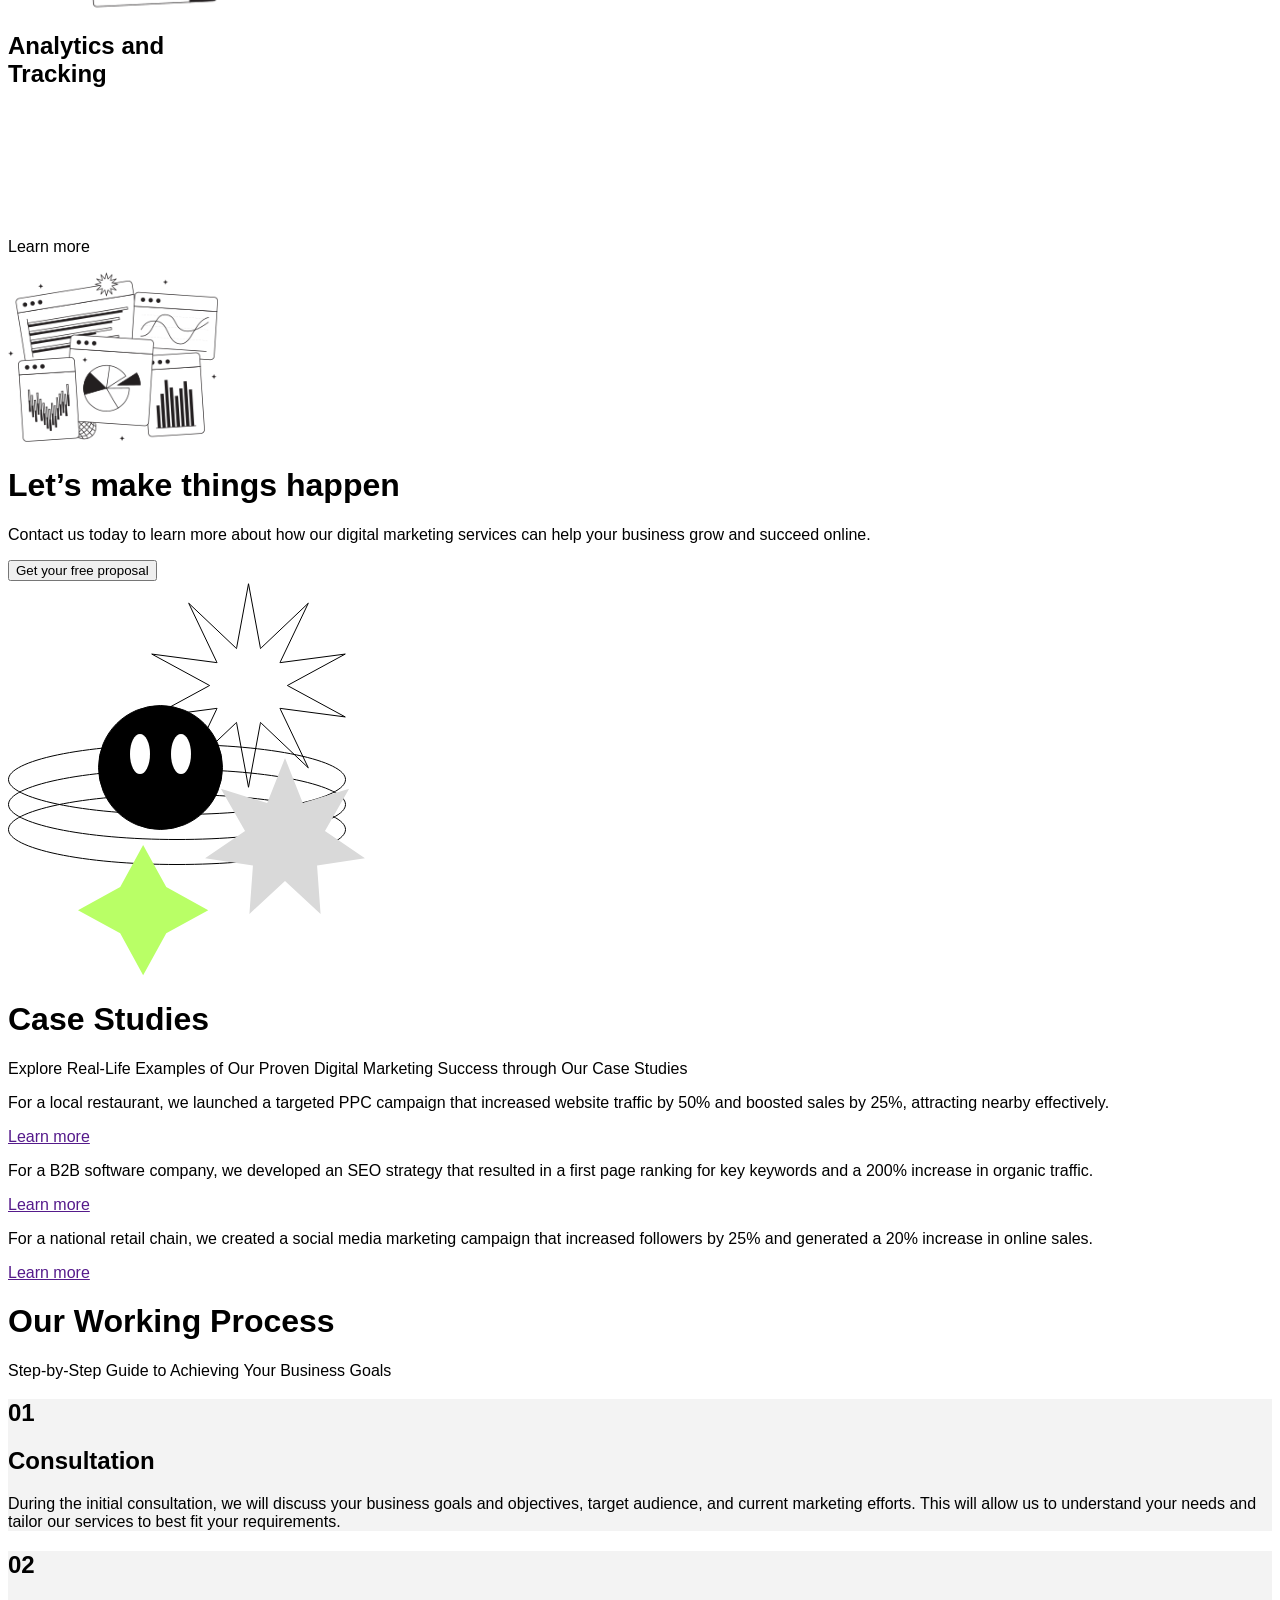
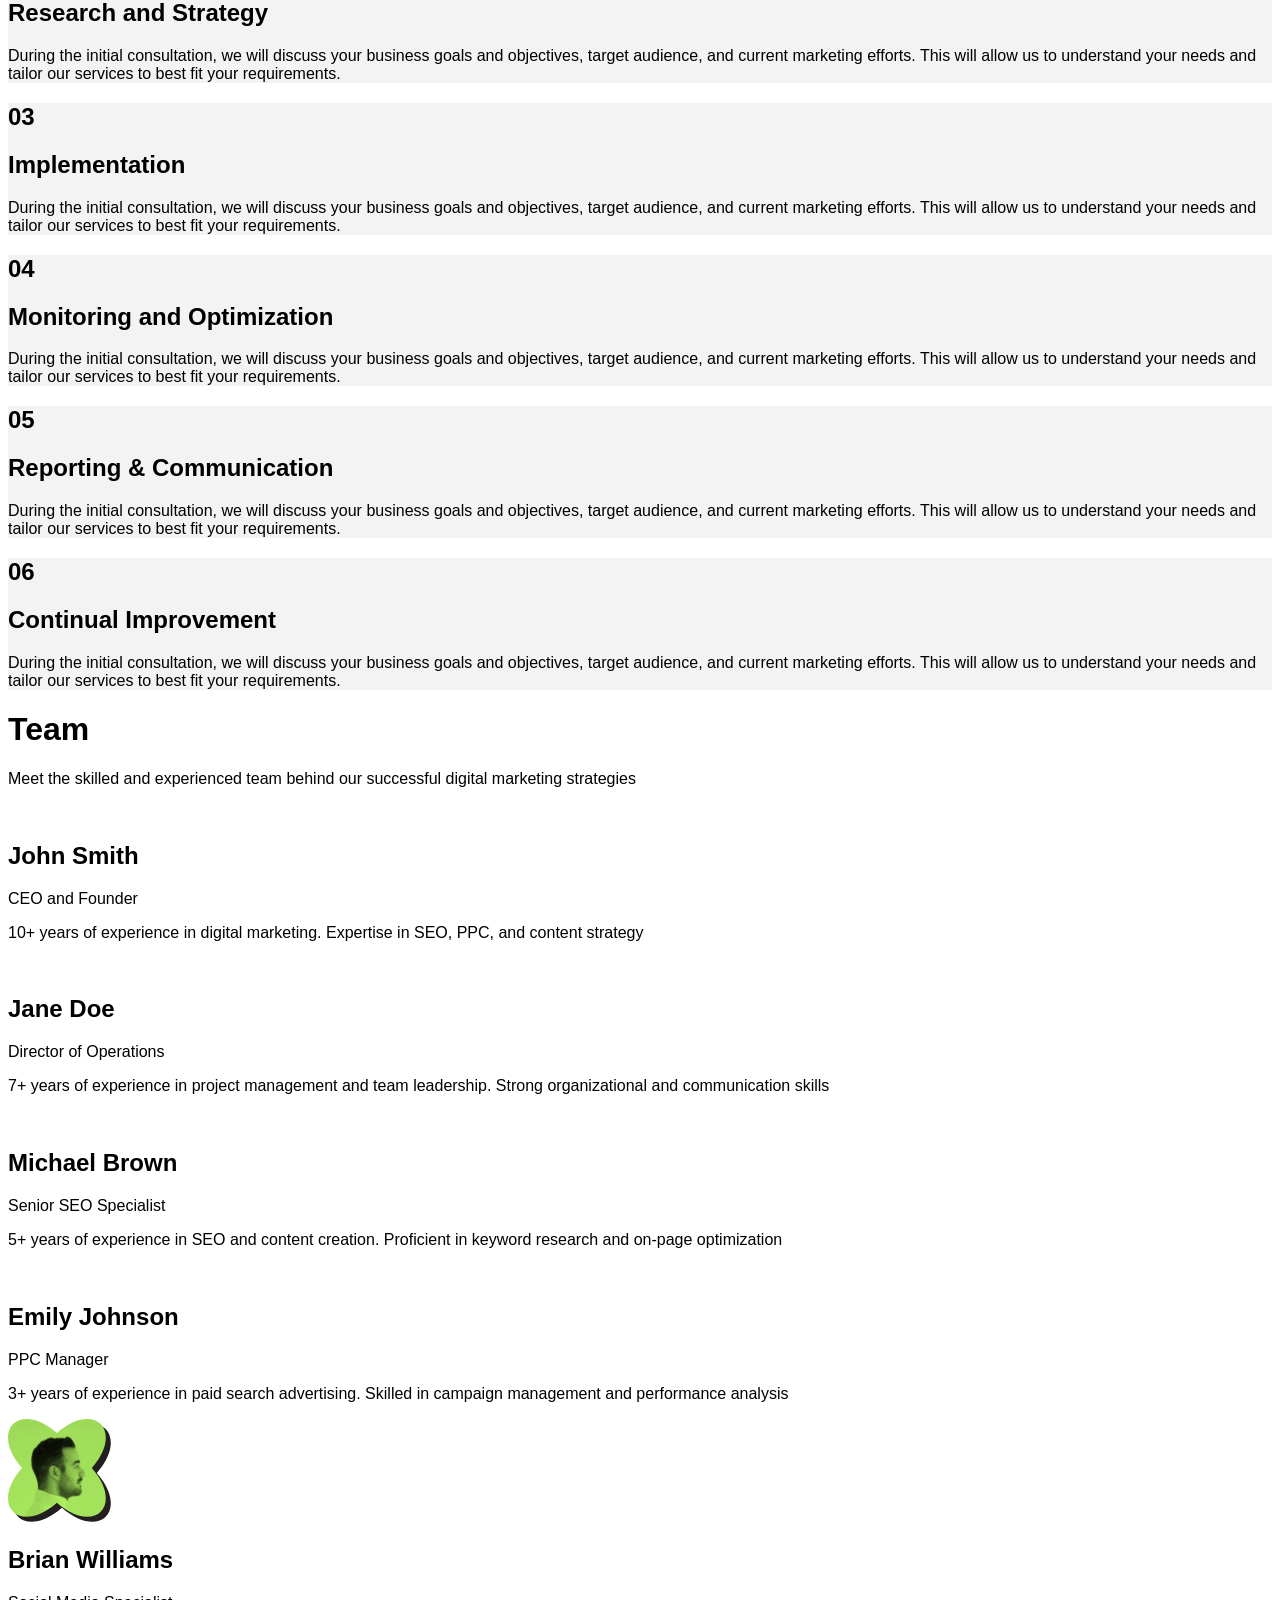
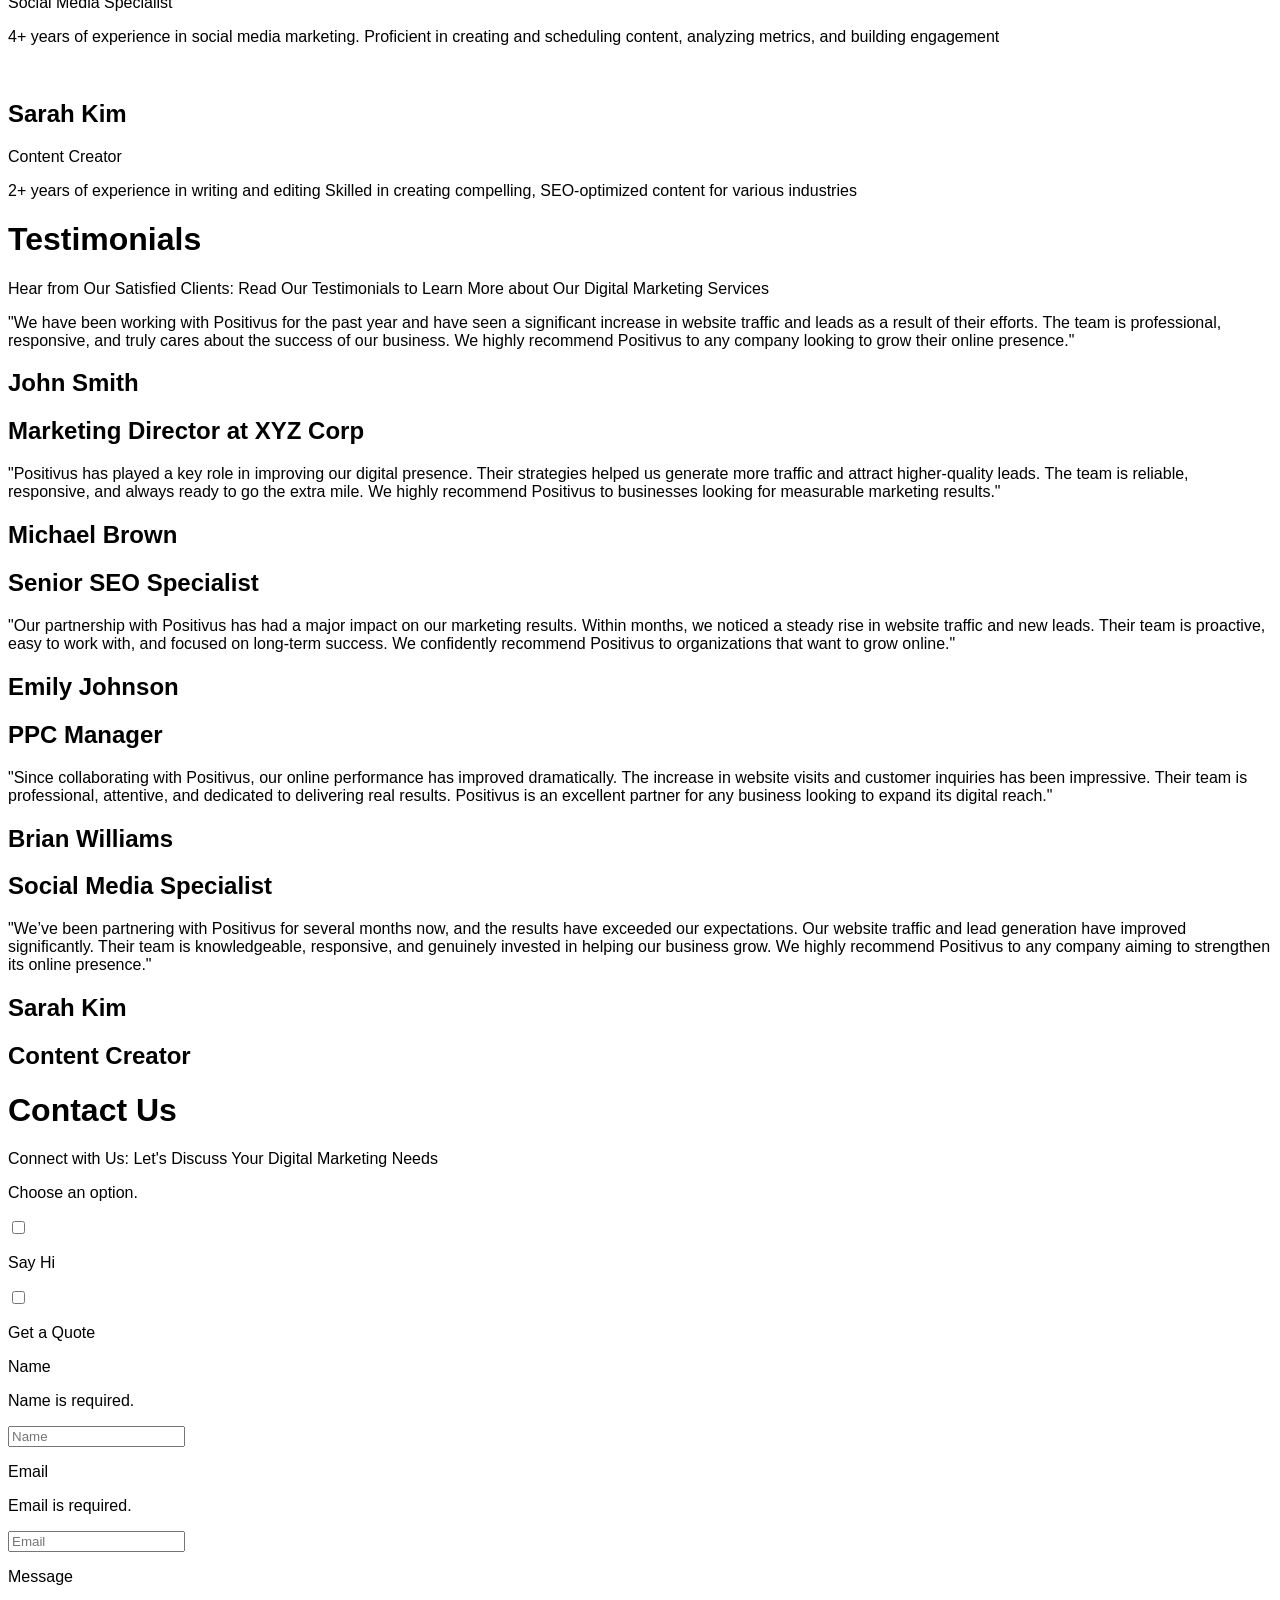
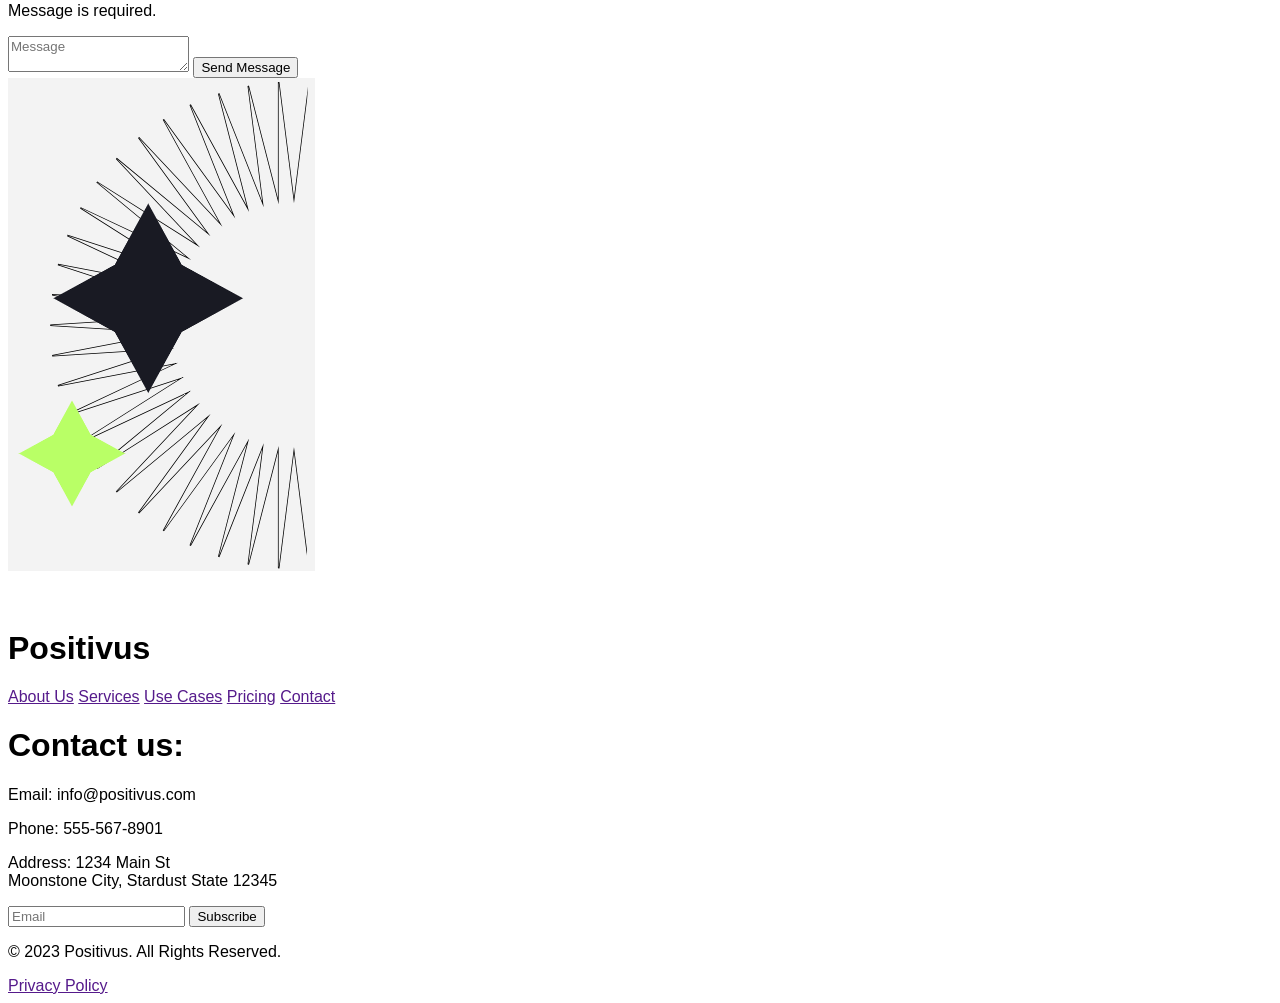
==== commit 469eee64: "update project design" ====
--- a/index.html
+++ b/index.html
@@ -496,25 +496,26 @@
     </div>
     <section class="flex justify-around w-[90%] bg-[#F3F3F3] my-5 mx-auto p-5 rounded-3xl ">
         <div class="pt-5 w-[60%]">
-            <div class="flex ">
-                <div class="flex px-1 pb-5">
+            <p id="choose" class=" text-red-500 hidden text-[8px] md:text-[12px] lg:text-[16px]"> Choose an option.</p>
+            <div class="flex ">
+                <div class="flex px-1 pb-2">
                     <input id="hiChecked" class="px-1" type="checkbox" name="" id="">
                     <p class="px-1 text-[12px] md:text-[15px] lg:text-[18px]">Say Hi</p>
                 </div>
-                <div class="flex px-1 pb-5">
+                <div class="flex px-1 pb-2">
                     <input id="getChecked" class="px-1" type="checkbox" name="" id="">
                     <p class="px-1 text-[12px] md:text-[15px] lg:text-[18px]">Get a Quote</p>
                 </div>
-                <p id="choose" class="mb-1 text-red-500 hidden">👈🏼 Choose an option</p>
+                
             </div>
             <p class="py-2 text-[12px] md:text-[15px] lg:text-[18px]">Name</p> 
-            <p id="nameError" class="mb-1 text-red-500 hidden"> Name is required.  </p>
+            <p id="nameError" class="mb-1 text-red-500 hidden text-[8px] md:text-[12px] lg:text-[16px]"> Name is required.  </p>
             <input id="name" class="border px-2 text-[12px] md:text-[15px] lg:text-[18px] py-2 rounded-lg border-gray-800 bg-white w-[80%]" type="text" name="" id="" placeholder="Name">
             <p class="py-2 text-[12px] md:text-[15px] lg:text-[18px]">Email</p>
-            <p id="emailError" class="mb-1 text-red-500 hidden"> Email is required.  </p>
+            <p id="emailError" class="mb-1 text-red-500 hidden text-[8px] md:text-[12px] lg:text-[16px]"> Email is required.  </p>
             <input id="email" class="w-[80%] border text-[12px] md:text-[15px] lg:text-[18px] px-2 py-2 rounded-lg border-gray-800 bg-white" type="email" name="" id="" placeholder="Email">
             <p class="py-2 text-[12px] md:text-[15px] lg:text-[18px]">Message</p>
-            <p id="messageError" class="mb-1 text-red-500 hidden"> Message is required.  </p>
+            <p id="messageError" class="mb-1 text-red-500 hidden text-[8px] md:text-[12px] lg:text-[16px]"> Message is required.  </p>
             <textarea id="message" class="w-[80%] text text-[12px] md:text-[15px] lg:text-[18px] border px-2 py-2 rounded-lg border-gray-800 bg-white   " name="" id="" placeholder="Message"></textarea>
             <button id="sendMessage" class="bg-[#191a23] text-white px-4 my-5 py-3 rounded-lg  w-[60%] text-[12px] md:text-[15px] lg:text-[18px]">Send Message</button>
         </div>
